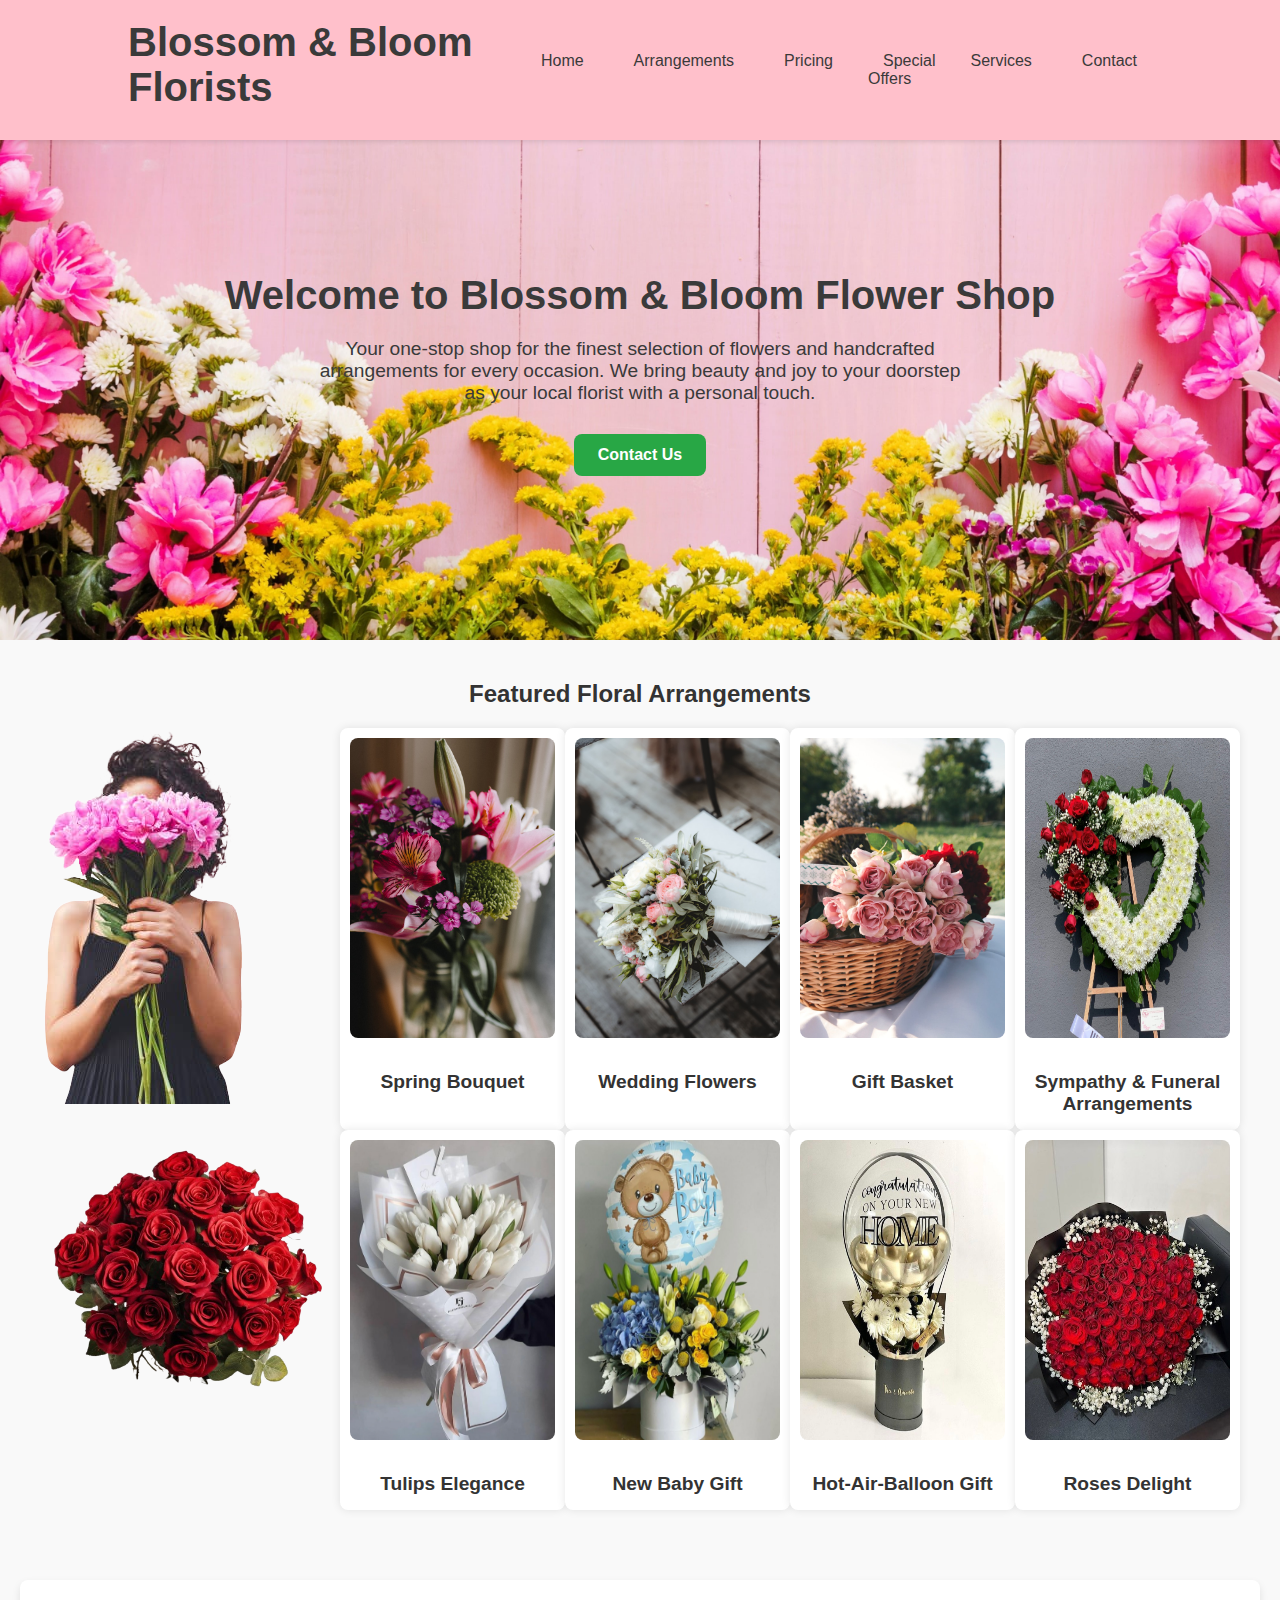
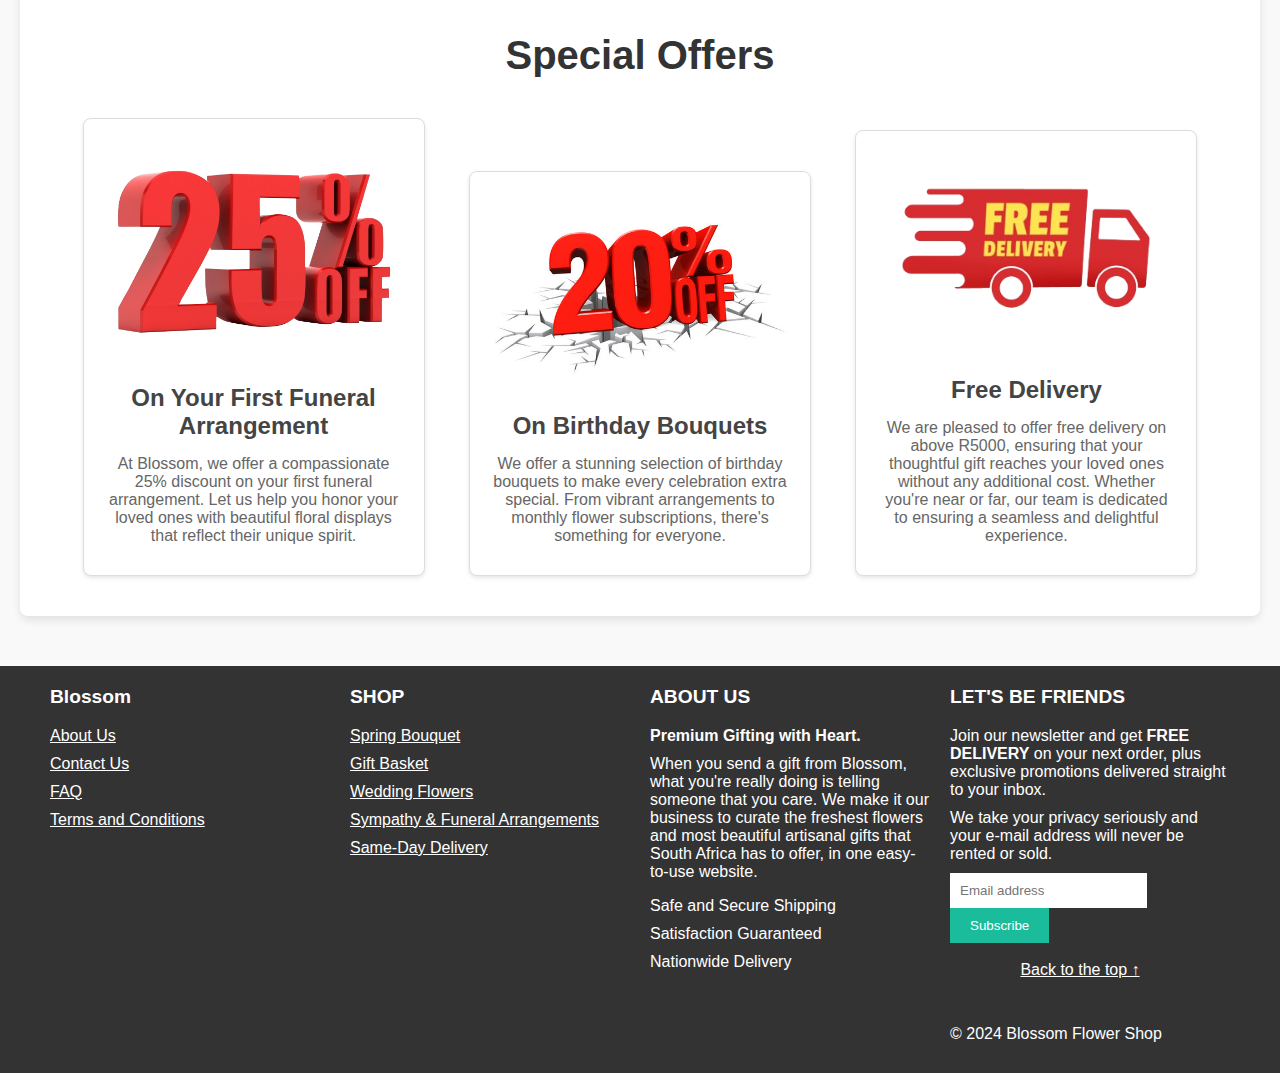
==== index.html @ a9e5bc24 "updated the link" ====
<!DOCTYPE html>
<html lang="en">
  <head>
    <meta charset="UTF-8" />
    <meta name="viewport" content="width=device-width, initial-scale=1.0" />
    <title>Blossom Flower Shop</title>
    <link rel="stylesheet" href="Styles/homepage.css" />
    <link rel="stylesheet" href="Styles/hero-section.css" />
    <link rel="stylesheet" href="Styles/arrangements.css" />
    <link rel="stylesheet" href="Styles/special-offers.css">
    <link rel="stylesheet" href="Styles/footer.css">
    <link rel="stylesheet" href="contactus.html">
  </head>
  <body>
    <header>
      <div class="container-header" id="home-section">
        <h1>Blossom & Bloom Florists</h1>
        <nav class="navbar">
          <ul>
            <li><a href="#home">Home</a></li>
            <li><a href="#arrangements">Arrangements</a></li>
            <li><a href="/pricing.html">Pricing</a></li>
            <li><a href="#offers">Special Offers</a></li>
            <li><a href="/services.html">Services</a></li>
            <li><a href="/contactus.html">Contact</a></li>
          </ul>
        </nav>
      </div>
    </header>

    <section
      id="home"
      class="hero"
      style="
        background-image: url('images/hero-section.jpg');
        height: 300px;
        background-position: center;
      "
    >
      <div class="hero-container">
        <h2>Welcome to Blossom & Bloom Flower Shop</h2>
        <p>
          Your one-stop shop for the finest selection of flowers and handcrafted
          <br />
          arrangements for every occasion. We bring beauty and joy to your
          doorstep <br />
          as your local florist with a personal touch.
        </p>
       <a href="contactus.html"><button class="button">Contact Us</button></a>
      </div>
    </section>
    <section id="arrangements" class="featured">    
      <div class="container">
        <div><h2 style="color: #333;
        text-align: center;">Featured Floral Arrangements</h2></div>
        <div class="content">
          <aside>
           <img src="images/featured-display.png" alt="">
           <img width="300px" src="images/aside-flower.png" alt="">
          </aside>
          <main>
            <div class="arrangements">
              <div class="arrangement">
                <img src="images/bouquet1.jpg" alt="Amelia" />
                <h3>Spring Bouquet</h3>
              </div>
              <div class="arrangement">
                <img src="images/bouquet2.jpg" alt="Red Roses Bunch" />
                <h3>Wedding Flowers</h3>
              </div>
              <div class="arrangement">
                <img src="images/bouquet3.jpg" alt="Falling in Love" />
                <h3>Gift Basket</h3>
              </div>
              <div class="arrangement">
                <img src="images/funeral-arrangement.jpeg" alt="Pastel Mixed Rose" />
                <h3>Sympathy & Funeral Arrangements</h3>
              </div>
            </div>
            <div class="arrangements">
              <div class="arrangement">
                <img src="images/tulips-bouquet.jpg" alt="Pastel Mixed Rose" />
                <h3>Tulips Elegance</h3>
              </div>
              <div class="arrangement">
                <img src="images/new-born-gift.jpg" alt="Pastel Mixed Rose" />
                <h3>New Baby Gift</h3>
              </div>
              <div class="arrangement">
                <img src="images/hot-air-balloon.jpg" alt="Pastel Mixed Rose" />
                <h3>Hot-Air-Balloon Gift</h3>
              </div>
              <div class="arrangement">
                <img src="images/roses-bouquet2.jpg" alt="Pastel Mixed Rose" />
                <h3>Roses Delight</h3>
              </div>
            </div>
          </main>
        
          </div>
        </div>
      </div>
    </section>

    <section class="container-offer" id="offers">
      <h2 class="offer-title">Special Offers</h2>
      <div class="offer-card">
          <img src="images/discount2.png" alt="Roses Bouquet" class="offer-image">
          <h3 class="offer-name">On Your First Funeral Arrangement</h3>
          <p class="offer-description">At Blossom, we offer a compassionate 25% discount on your first funeral arrangement. Let us help you honor your loved ones with beautiful floral displays that reflect their unique spirit.</p>
      </div>
      <div class="offer-card">
          <img src="images/dicount3.jpg" alt="Sunflowers Bundle" class="offer-image">
          <h3 class="offer-name">On Birthday Bouquets</h3>
          <p class="offer-description">We offer a stunning selection of birthday bouquets to make every celebration extra special. From vibrant arrangements to monthly flower subscriptions, there's something for everyone.</p>
      </div>
      <div class="offer-card">
          <img src="images/discount4.png" alt="Mixed Flowers" class="offer-image">
          <h3 class="offer-name">Free Delivery</h3>
          <p class="offer-description">We are pleased to offer free delivery on above R5000, ensuring that your thoughtful gift reaches your loved ones without any additional cost. Whether you're near or far, our team is dedicated to ensuring a seamless and delightful experience.</p>
      </div>
  </section>
    <footer>
      <footer class="footer">
        <div class="footer-section">
         
            <h3>Blossom</h3>
            <ul>
             
                <li><a href="#">About Us</a></li>
                <li><a href="#">Contact Us</a></li>
                <li><a href="#">FAQ</a></li>
                <li><a href="#">Terms and Conditions</a></li>
            </ul>
        </div>
        <div class="footer-section">
            <h3>SHOP</h3>
            <ul>
                <li><a href="#">Spring Bouquet</a></li>
                <li><a href="#">Gift Basket</a></li>
                <li><a href="#">Wedding Flowers</a></li>
                <li><a href="#">Sympathy & Funeral Arrangements</a></li>
                <li><a href="#">Same-Day Delivery</a></li>     
            </ul>
        </div>
        <div class="footer-section">
            <h3>ABOUT US</h3>
            <p><strong>Premium Gifting with Heart.</strong></p>
            <p>When you send a gift from Blossom, what you're really doing is telling someone that you care. We make it our business to curate the freshest flowers and most beautiful artisanal gifts that South Africa has to offer, in one easy-to-use website.</p>
            <ul>
                <li>Safe and Secure Shipping</li>
                <li>Satisfaction Guaranteed</li>
                <li>Nationwide Delivery</li>
            </ul>
        </div>
        <div class="footer-section">
            <h3>LET'S BE FRIENDS</h3>
            <p>Join our newsletter and get <strong>FREE DELIVERY</strong> on your next order, plus exclusive promotions delivered straight to your inbox.</p>
            <p>We take your privacy seriously and your e-mail address will never be rented or sold.</p>
            <form>
                <input type="email" placeholder="Email address">
                <button type="submit">Subscribe</button>
            </form>
            <br>
            <div class="back-to-top">
              <a href="index.html#home-section">Back to the top ↑</a>
          </div>
          <br>
          <br>
          <div class="copy-container">
            <p>&copy; 2024 Blossom Flower Shop</p>
          </div>
        </div>
    </footer>
  </body>
</html>
---- Styles/homepage.css ----
body {
    font-family: 'Arial', sans-serif;
    margin: 0;
    padding: 0;
    background-color: #FFC0CB;
  }
  
  header {
    background-color: #FFC0CB;
    color:#3a3a3a;
    padding: 20px 0;
    box-shadow: 0 2px 4px rgba(0, 0, 0, 0.1);
    margin-bottom:38px;
    position: sticky;
  }
  
  .container-header {
    width: 80%;
    margin: 0 auto;
    display: flex;
    justify-content: space-between;
    align-items: center;
   
  }

  
  h1 {
    margin: 0;
    font-size: 1.8em;
  }
  
  nav ul {
    list-style: none;
    margin: 0;
    padding: 0;
    display: flex;
    gap: 20px;
  }
  
  nav ul li {
    margin: 0;
  }
  
  nav ul li a {
    text-decoration: none;
    color: #3a3a3a;
    padding: 10px 15px;
    transition: background-color 0.3s, color 0.3s;
  }
  
  nav ul li a:hover {
    background-color: #575757;
    border-radius: 5px;
  }
  
  @media (max-width: 768px) {
    .container {
      flex-direction: column;
      align-items: flex-start;
    }
  
    nav ul {
      flex-direction: column;
      gap: 10px;
    }
  }
---- Styles/hero-section.css ----
.hero {
    background-color: #fffbf0;
    padding: 100px 0;
    text-align: center;
    background-size: cover;
    background-position: center;
    color: #3a3a3a;
    margin-top: -38px;
  }
  
  .hero .container {
    display: flex;
    flex-direction: column;
    align-items: center;
  }
  
  .hero h2 {
    font-size: 2.5em;
    margin-bottom: 20px;
  }
  
  .hero p {
    font-size: 1.2em;
    margin-bottom: 30px;
  }
  
  .hero img {
    max-width: 100%;
    height: auto;
    border-radius: 10px;
  }
  
  @media (max-width: 768px) {
    .hero h2 {
      font-size: 2em;
    }
  
    .hero p {
      font-size: 1em;
    }
  }
  .button {
    display: inline-block;
    padding: 12px 24px;
    font-size: 16px;
    font-weight: bold;
    color: #fff;
    background-color: #28a745; /* Green background */
    border: none;
    border-radius: 8px;
    text-align: center;
    text-decoration: none;
    cursor: pointer;
    transition: background-color 0.3s, transform 0.3s;
  }
---- Styles/arrangements.css ----
body {
  font-family: Arial, sans-serif;
  margin: 0;
  padding: 0;
  background-color: #f9f9f9;
}

.container {
  max-width: 1200px;
  margin: 0 auto;
  padding: 20px;
  background-color:#f9f9f9;
}

header h1 {
  font-size: 2.5em;
  margin-bottom: 10px;
}

header p {
  font-size: 1.2em;
  color: #666;
  max-width: 800px;
  margin: 0 auto;
}

.content {
  display: flex;
  justify-content: space-between;
}

aside {
  width: 25%;
  padding-right: 20px;
  box-sizing: border-box;
}

aside h2 {
  font-size: 1.5em;
  margin-bottom: 20px;
}

aside ul {
  list-style: none;
  padding: 0;
}

aside li {
  margin-bottom: 10px;
  font-size: 1.1em;
}

main {
  width: 75%;
  box-sizing: border-box;
}

.arrangements {
  display: flex;
  justify-content: space-between;
  background-color: #f9f9f9;
}

.arrangement {
  width: 32%;
  text-align: center;
  background-color:white;
  color: #333;
  padding: 10px;
  border-radius: 8px;
  box-shadow: 0 0 10px rgba(0, 0, 0, 0.1);
}

.arrangement img {
  width: 100%;
  height: 300px;
  border-radius: 8px;
  margin-bottom: 10px;
}

.arrangement h3 {
  font-size: 1.2em;
  margin-bottom: 5px;
}

.arrangement p {
  font-size: 1.1em;
  color: #d9534f;
}
.content {
  background-color: #f9f9f9;
}
---- Styles/special-offers.css ----
.container-offer {
    max-width: 1200px;
    margin: 50px auto;
    padding: 20px;
    background-color: #fff;
    box-shadow: 0 4px 8px rgba(0, 0, 0, 0.1);
    border-radius: 8px;
    text-align: center;
}

.offer-title {
    font-size: 2.5em;
    color: #333;
    margin-bottom: 20px;
}

.offer-card {
    display: inline-block;
    width: 300px;
    margin: 20px;
    padding: 20px;
    background-color: #fff;
    border: 1px solid #ddd;
    border-radius: 8px;
    box-shadow: 0 2px 4px rgba(0, 0, 0, 0.1);
    transition: transform 0.3s, box-shadow 0.3s;
}

.offer-card:hover {
    transform: translateY(-10px);
    box-shadow: 0 4px 16px rgba(0, 0, 0, 0.2);
}

.offer-image {
    width: 100%;
    height: auto;
    border-radius: 8px;
}

.offer-name {
    font-size: 1.5em;
    color: #444;
    margin: 15px 0;
}

.offer-description {
    font-size: 1em;
    color: #666;
    margin: 10px 0;
}

.offer-price {
    font-size: 1.2em;
    color: #e74c3c;
    margin-top: 10px;
}
---- Styles/footer.css ----
body {
    margin: 0;
    font-family: Arial, sans-serif;
   
}
.footer {
    display: flex;
    justify-content: space-between;
    padding: 20px 50px;
    background-color: #333;
    color: white;
}
.footer div {
    flex: 1;
}
.footer div:not(:last-child) {
    margin-right: 20px;
}
.footer h3 {
    margin-top: 0;
    font-size: 1.2em;
}
.footer ul {
    list-style: none;
    padding: 0;
}
.footer ul li {
    margin-bottom: 10px;
}
.footer p {
    margin: 10px 0;
}
.footer input[type="email"] {
    padding: 10px;
    border: none;
    margin-right: 10px;
}
.footer button {
    padding: 10px 20px;
    background-color: #1abc9c;
    border: none;
    color: #fff;
    cursor: pointer;
}
.social-icons {
    margin-top: 20px;
}
.footer a {
    color:white;
}

.footer a:hover {
    text-decoration: underline;
}
.back-to-top {
    text-align: center;
}
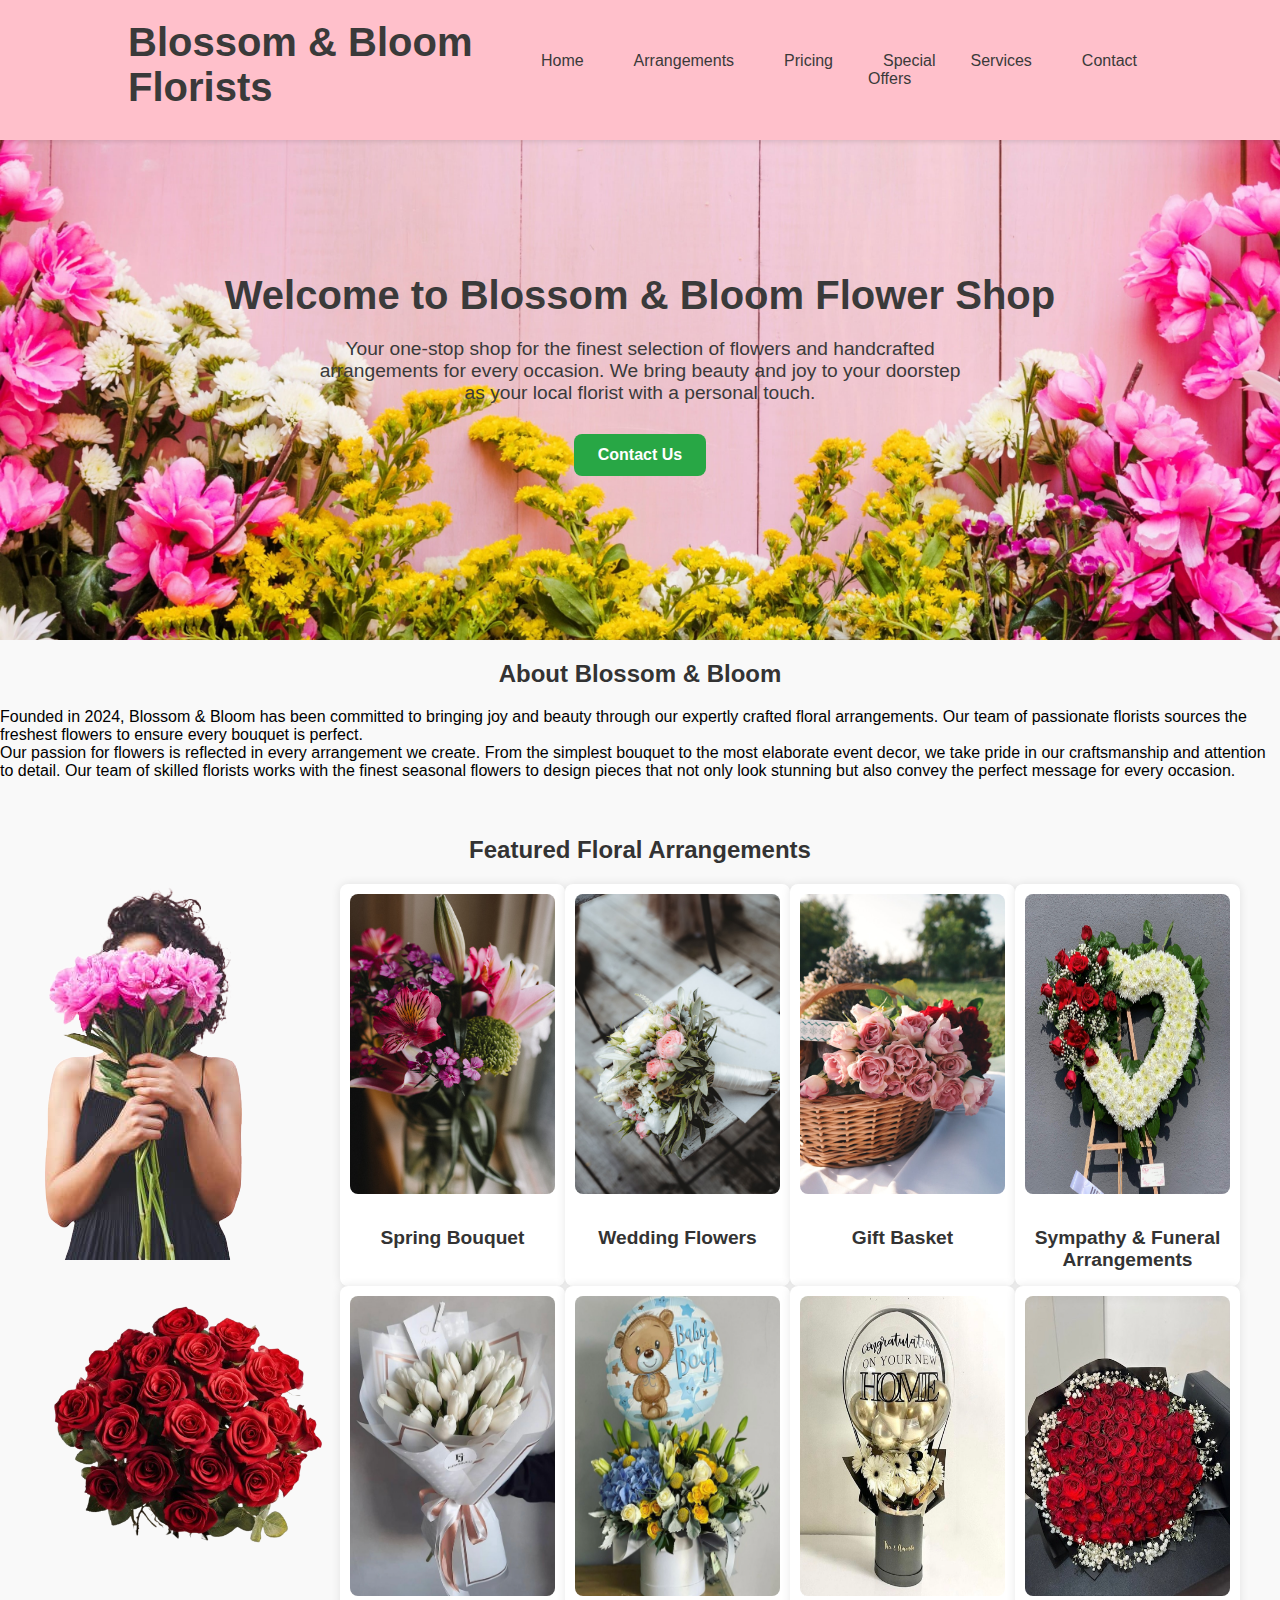
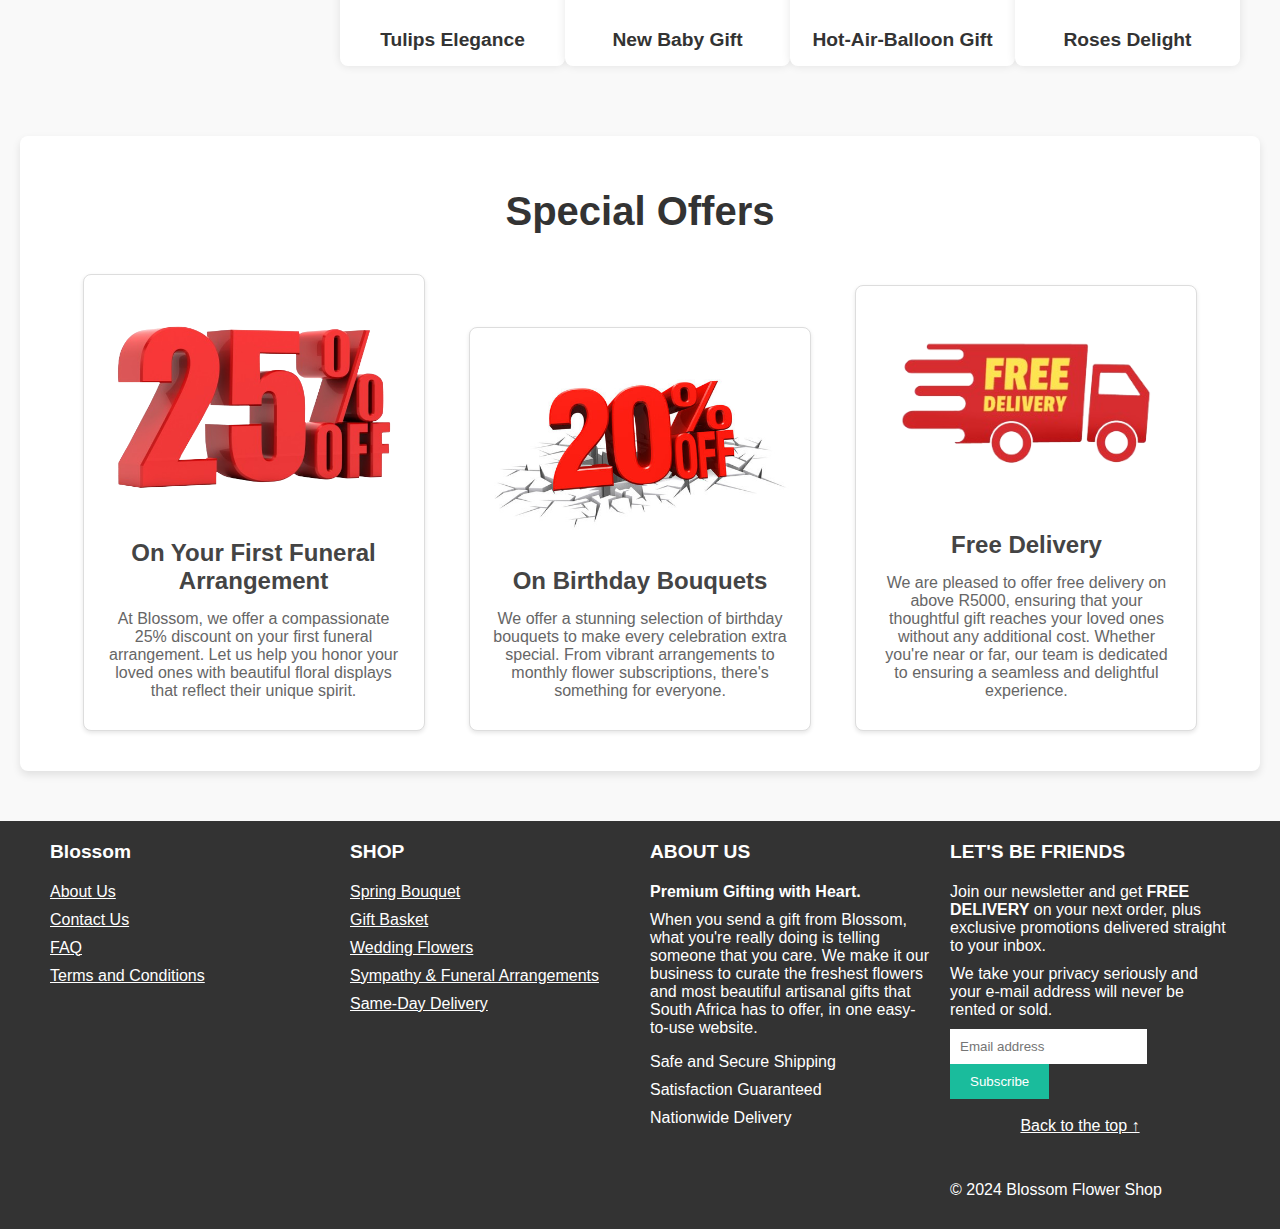
==== commit 1ebe16b6: "injected "about" info" ====
--- a/index.html
+++ b/index.html
@@ -49,6 +49,18 @@
        <a href="contactus.html"><button class="button">Contact Us</button></a>
       </div>
     </section>
+
+   <section class="about">
+     <h2 style="color: #333;
+        text-align: center;">About Blossom & Bloom</h2>
+        <p class="about-paragraph">
+           Founded in 2024, Blossom & Bloom has been committed to bringing joy and beauty through our expertly crafted floral arrangements. Our team of passionate florists sources the freshest flowers to ensure every bouquet is perfect.
+              <br/>
+              Our passion for flowers is reflected in every arrangement we create. From the simplest bouquet to the most elaborate event decor, we take pride in our craftsmanship and attention to detail. Our team of skilled florists works with the finest seasonal flowers to design pieces that not only look stunning but also convey the perfect message for every occasion.
+        </p>
+   </section>
+
+
     <section id="arrangements" class="featured">    
       <div class="container">
         <div><h2 style="color: #333;
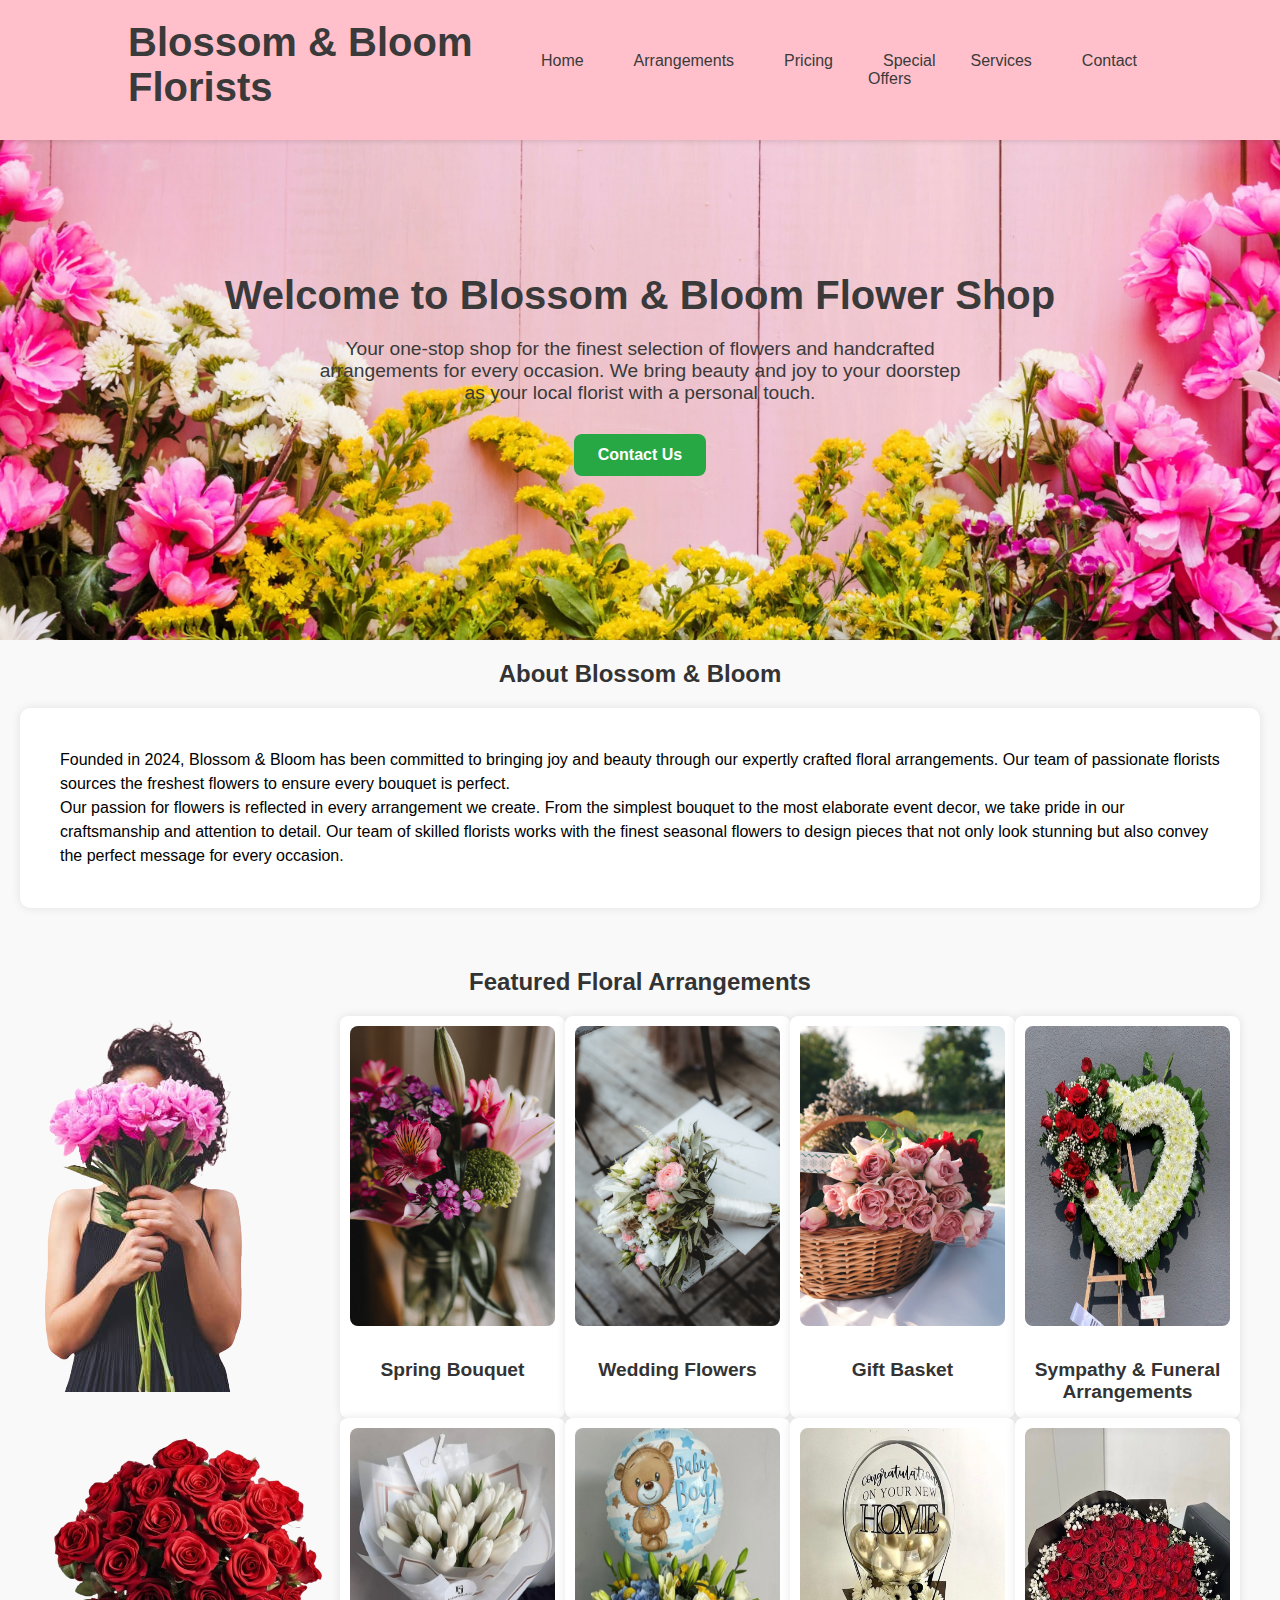
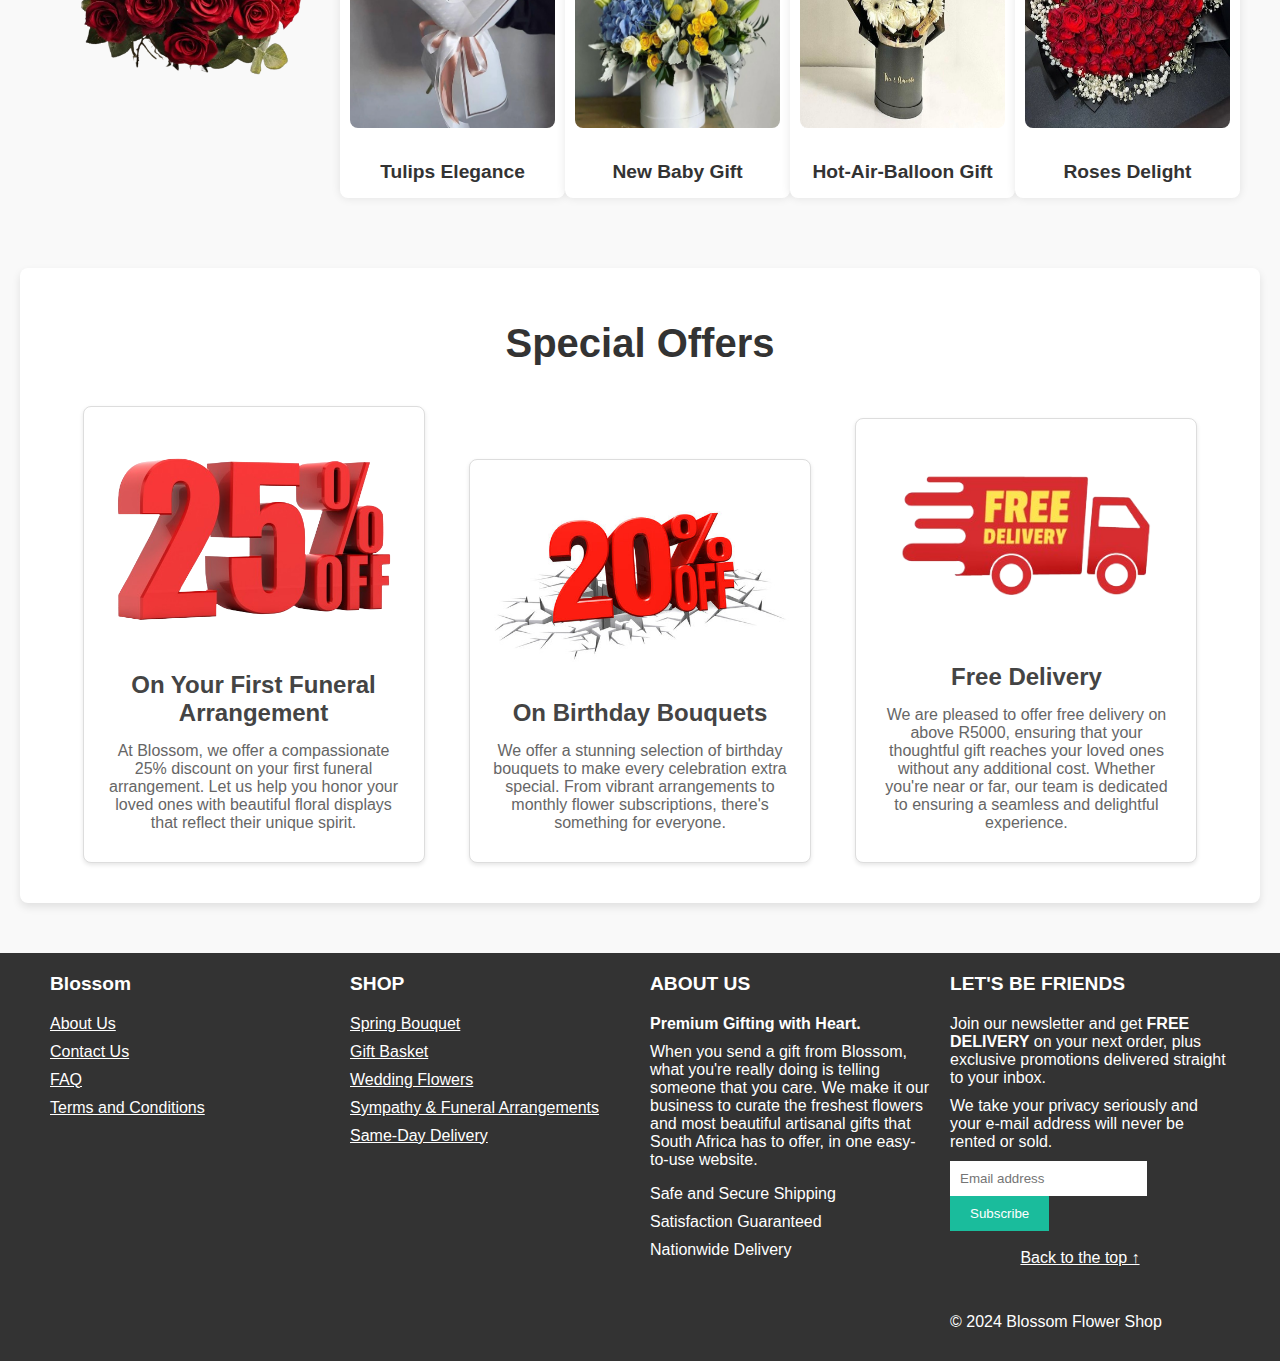
==== commit 0e6dd02d: "added css to the "about" info" ====
--- a/index.html
+++ b/index.html
@@ -50,7 +50,7 @@
       </div>
     </section>
 
-   <section class="about">
+   <section class="about" id="about">
      <h2 style="color: #333;
         text-align: center;">About Blossom & Bloom</h2>
         <p class="about-paragraph">
@@ -139,7 +139,7 @@
             <h3>Blossom</h3>
             <ul>
              
-                <li><a href="#">About Us</a></li>
+                <li><a href="#about">About Us</a></li>
                 <li><a href="#">Contact Us</a></li>
                 <li><a href="#">FAQ</a></li>
                 <li><a href="#">Terms and Conditions</a></li>
--- a/Styles/homepage.css
+++ b/Styles/homepage.css
@@ -64,4 +64,13 @@
       gap: 10px;
     }
   }
-  +  
+
+  .about-paragraph{
+    line-height: 1.5;
+     background-color: #fff;
+  padding: 40px;
+  margin: 20px;
+  border-radius: 10px;
+  box-shadow: 0 0 10px rgba(0, 0, 0, 0.1);
+  }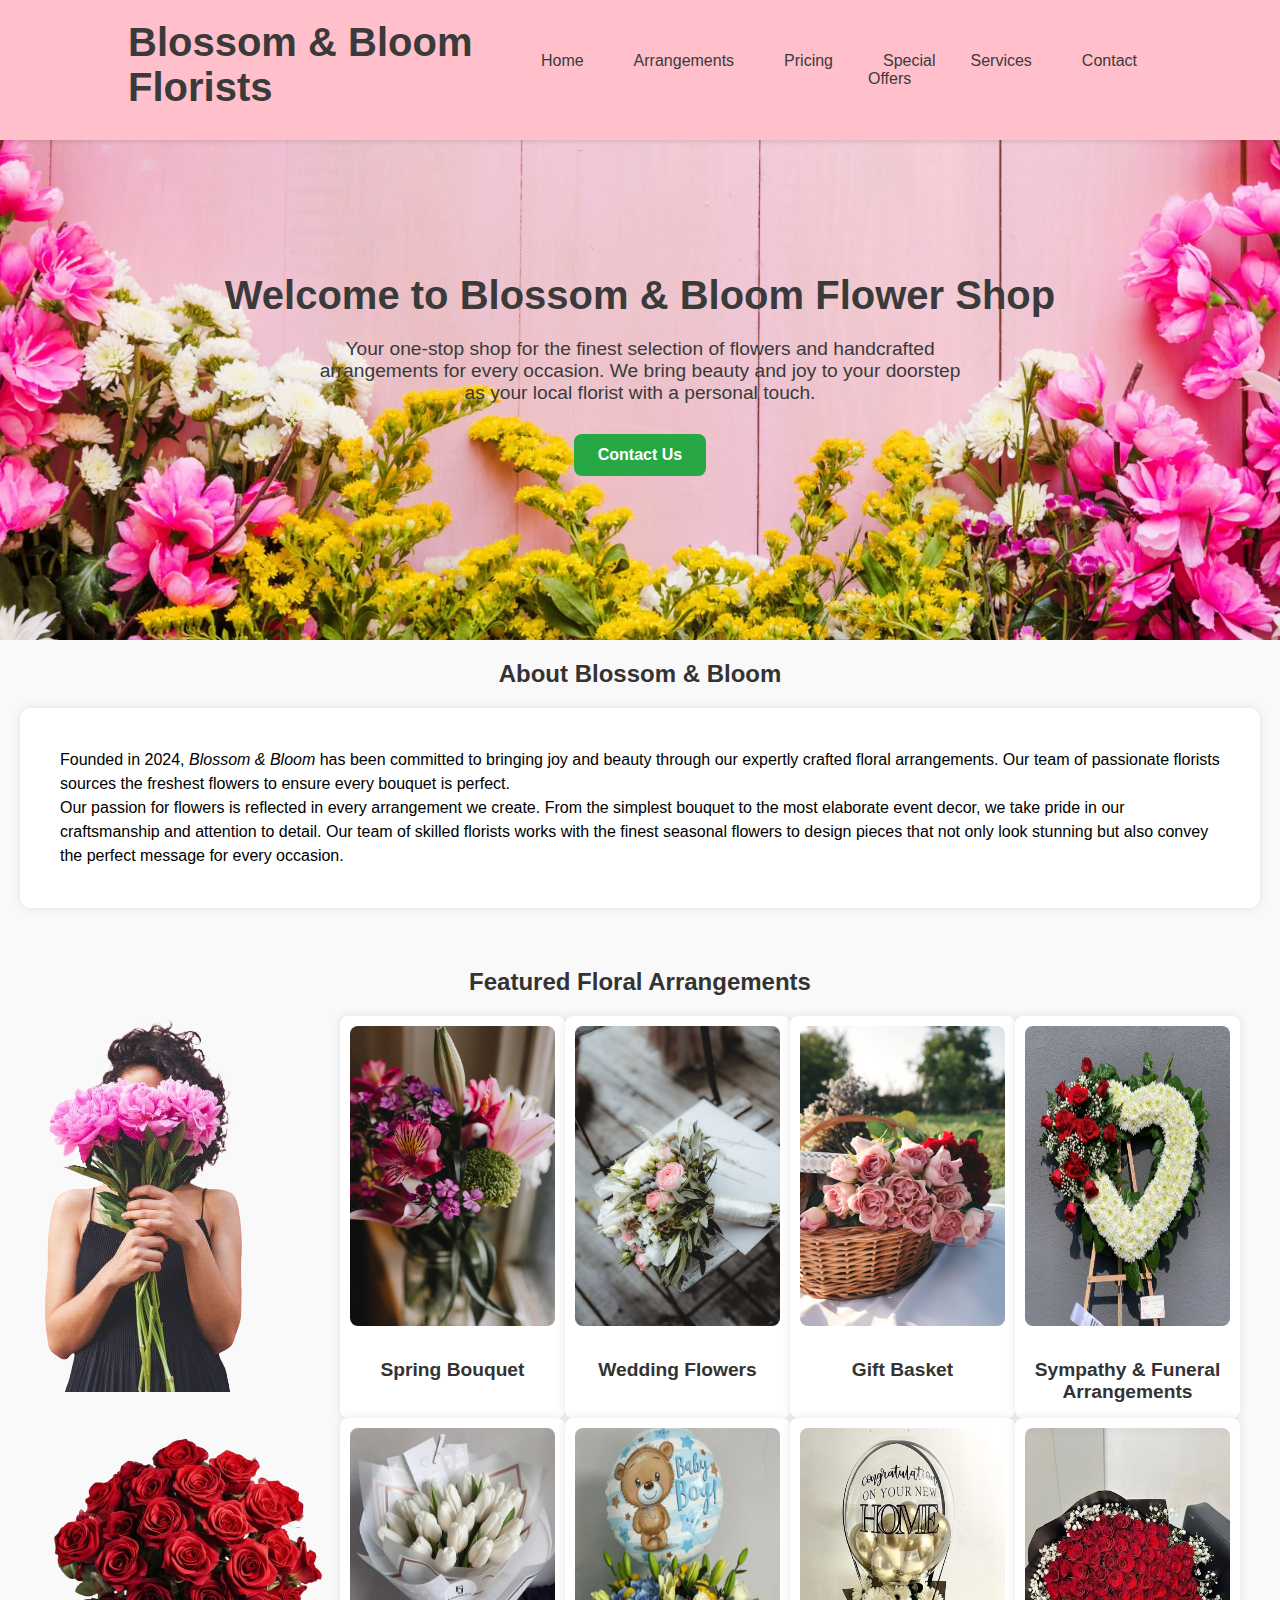
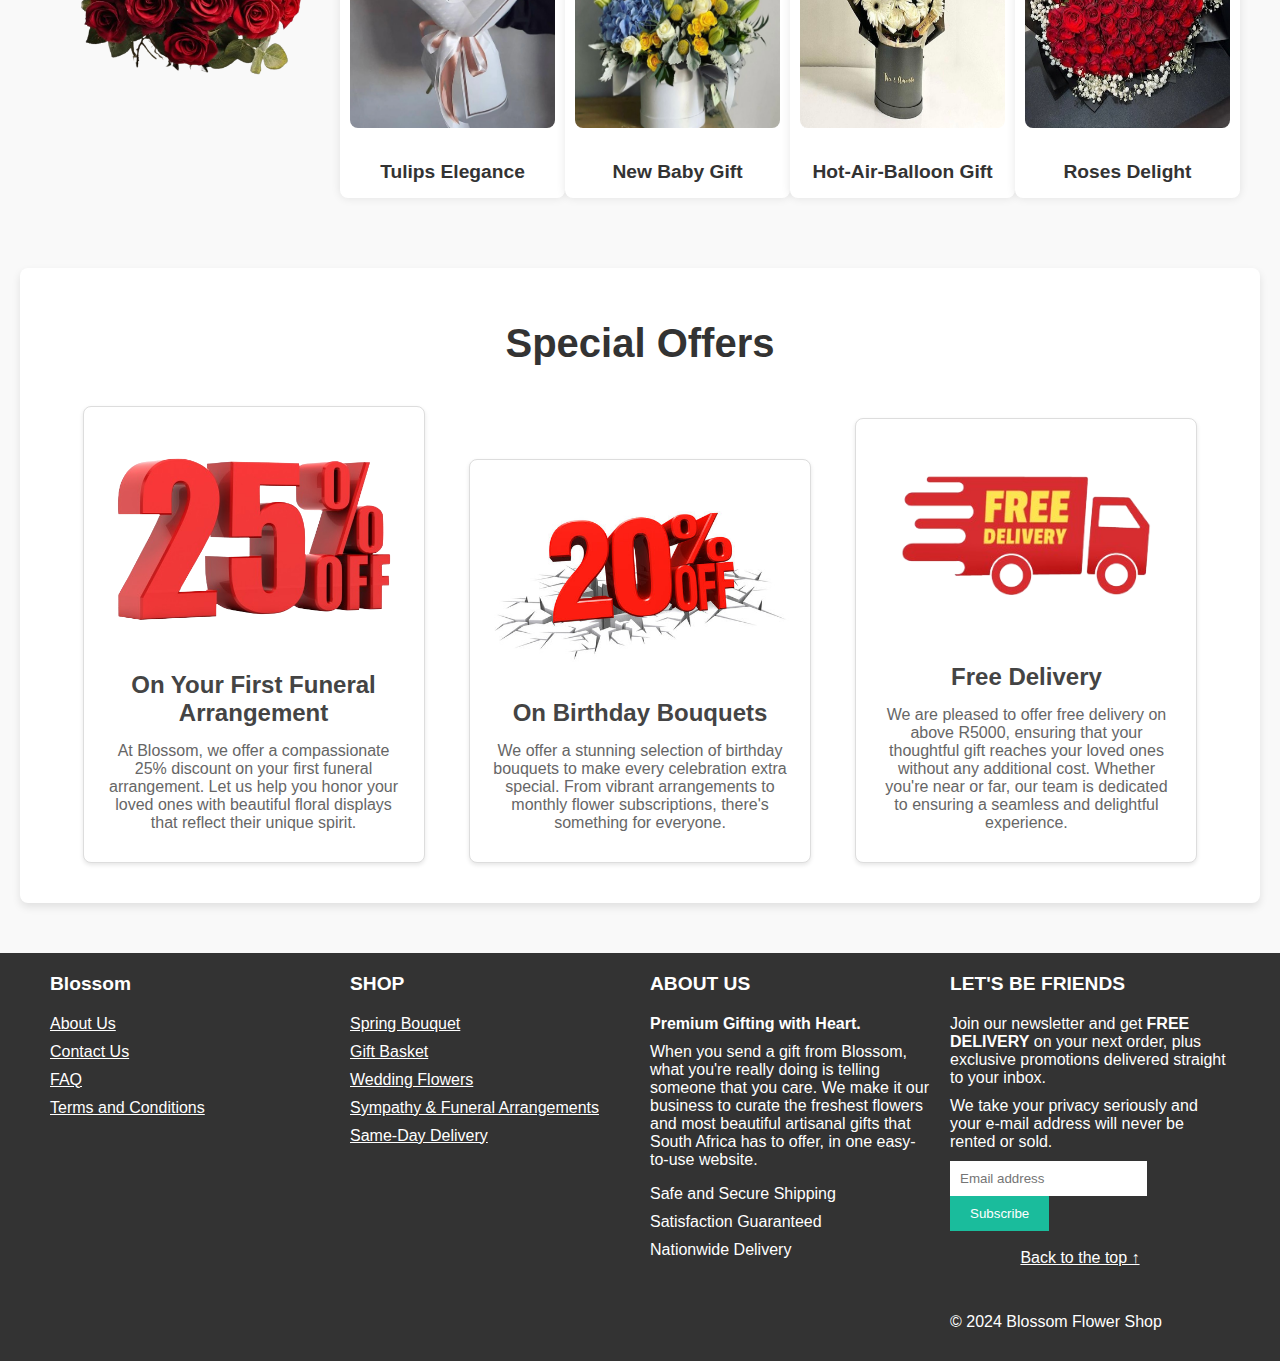
==== commit 807c8068: "updated the paragraph" ====
--- a/index.html
+++ b/index.html
@@ -54,7 +54,7 @@
      <h2 style="color: #333;
         text-align: center;">About Blossom & Bloom</h2>
         <p class="about-paragraph">
-           Founded in 2024, Blossom & Bloom has been committed to bringing joy and beauty through our expertly crafted floral arrangements. Our team of passionate florists sources the freshest flowers to ensure every bouquet is perfect.
+           Founded in 2024, <em>Blossom & Bloom</em> has been committed to bringing joy and beauty through our expertly crafted floral arrangements. Our team of passionate florists sources the freshest flowers to ensure every bouquet is perfect.
               <br/>
               Our passion for flowers is reflected in every arrangement we create. From the simplest bouquet to the most elaborate event decor, we take pride in our craftsmanship and attention to detail. Our team of skilled florists works with the finest seasonal flowers to design pieces that not only look stunning but also convey the perfect message for every occasion.
         </p>
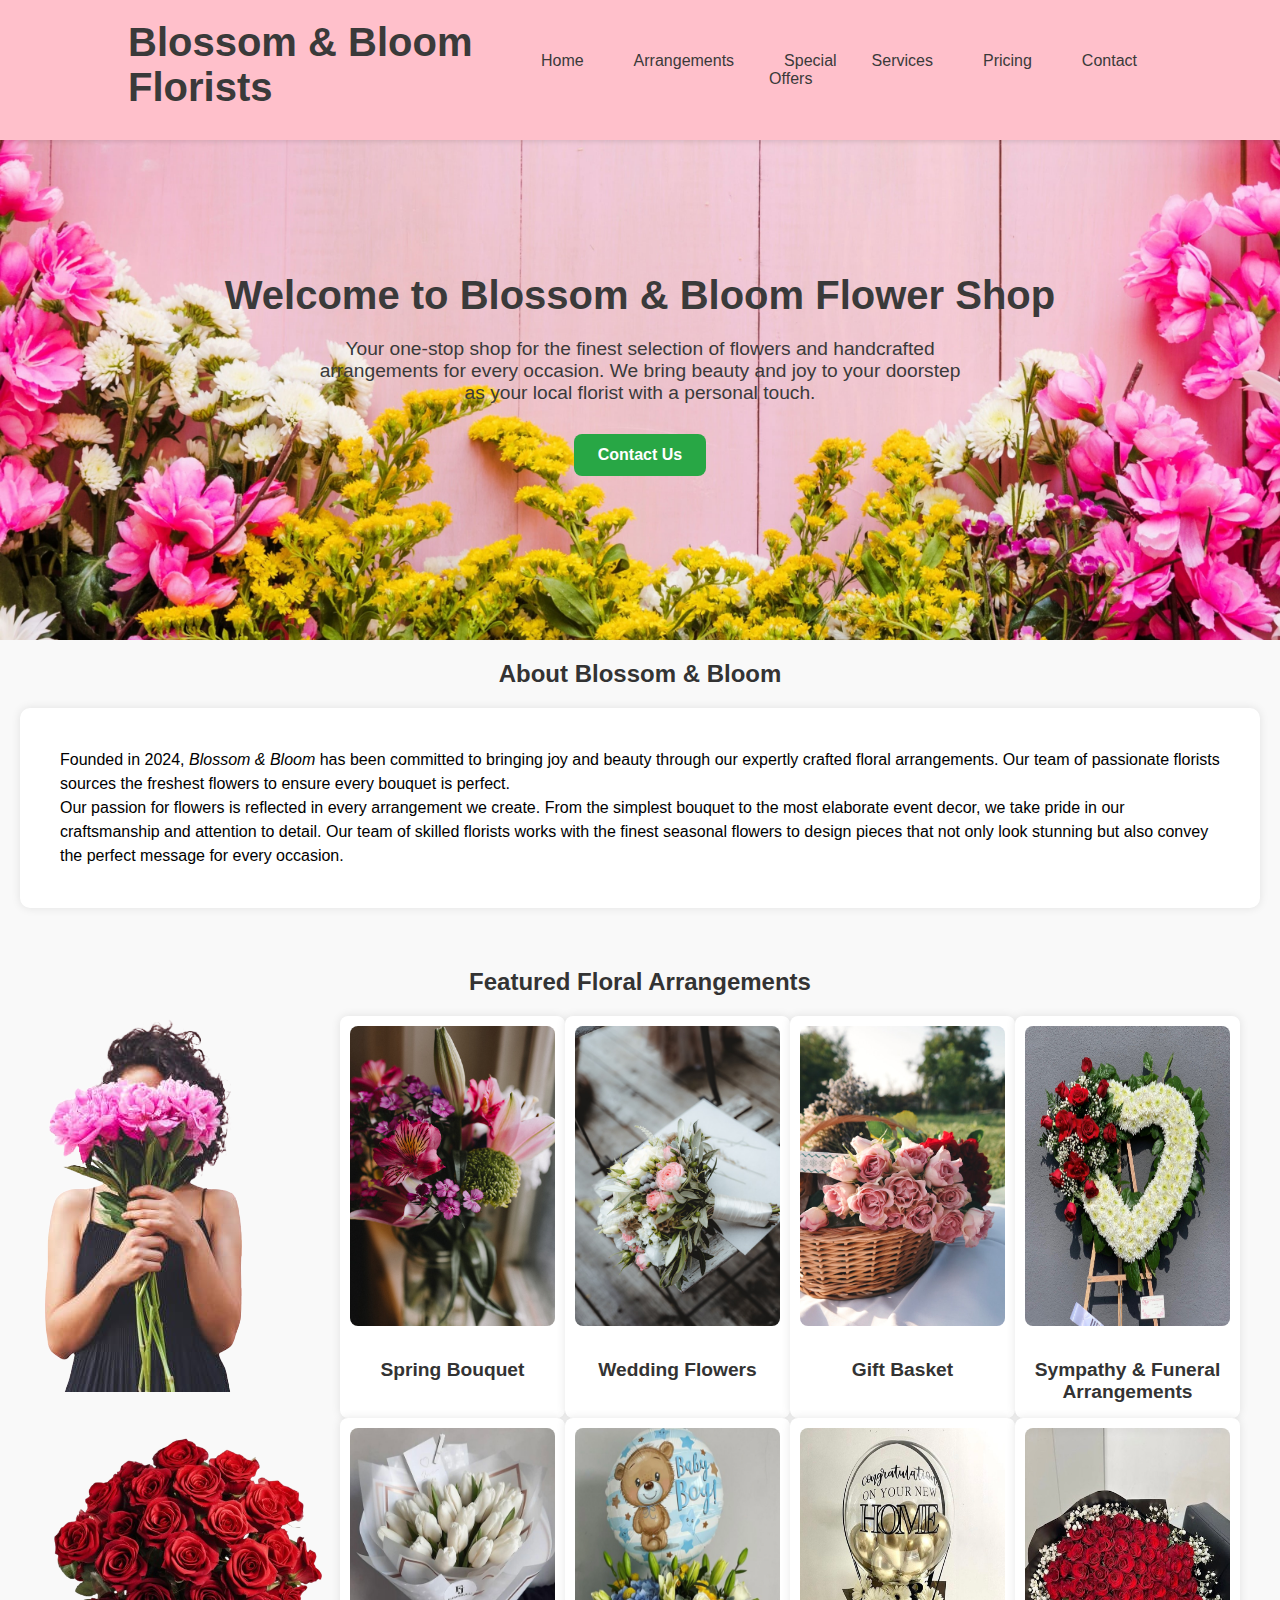
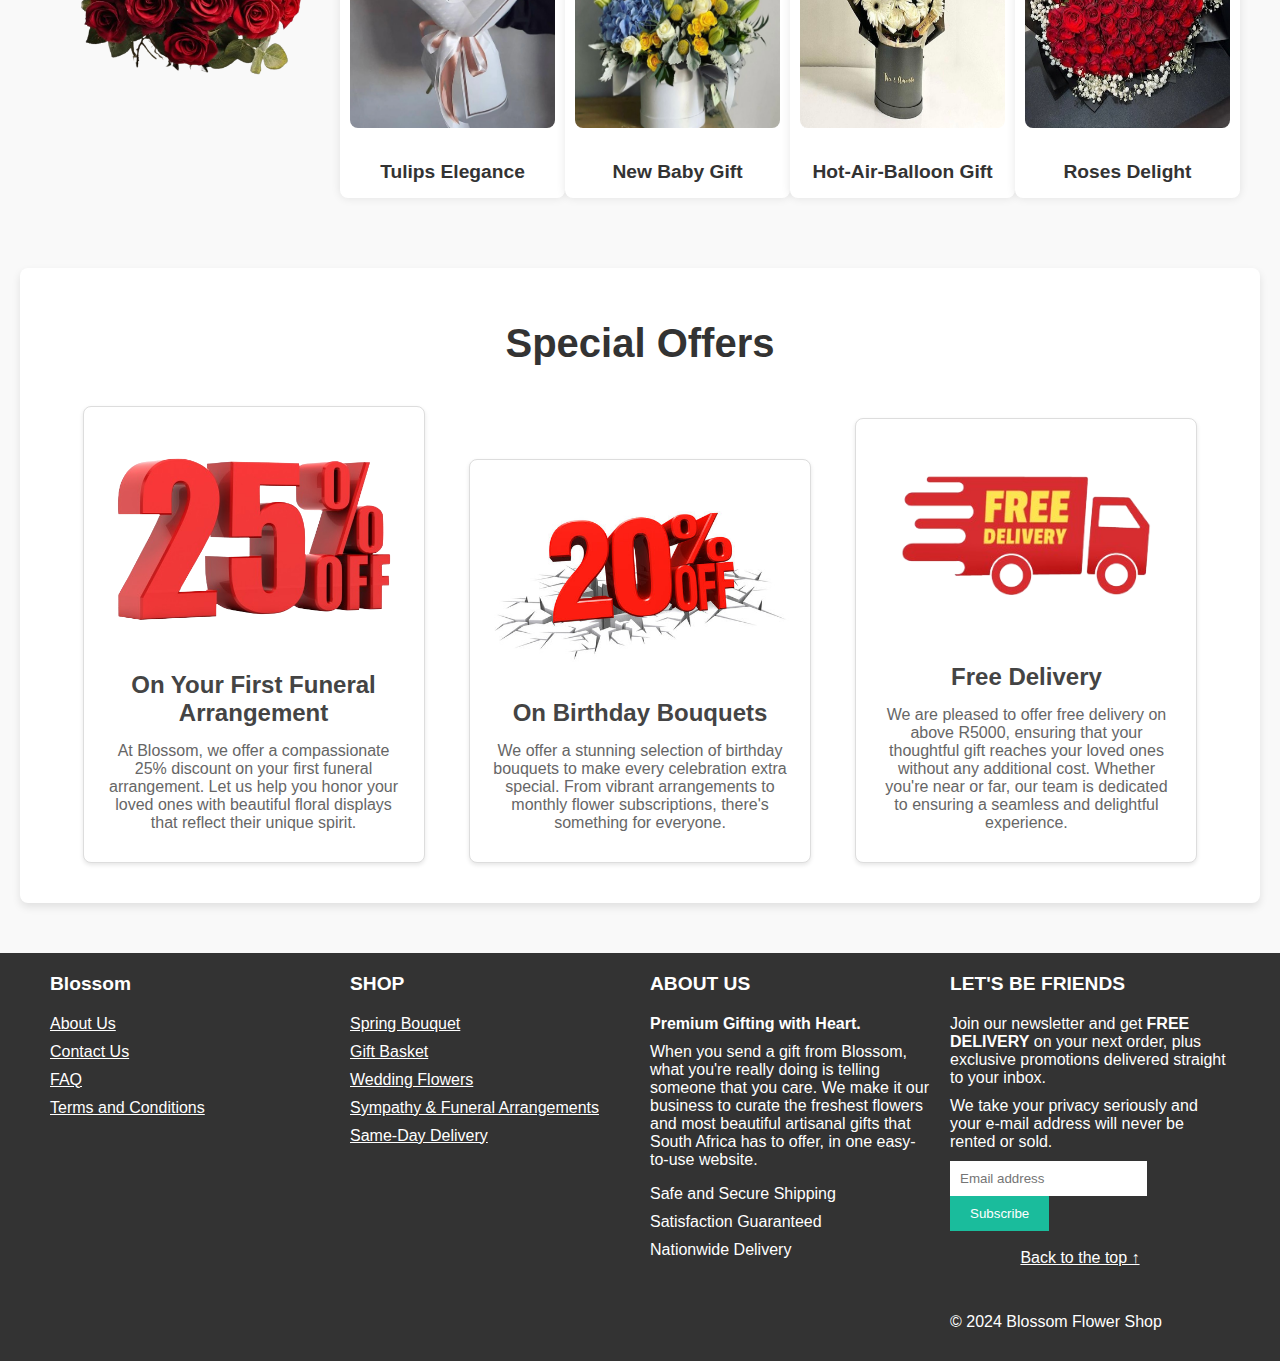
==== commit 1dfdb889: "updated the link" ====
--- a/index.html
+++ b/index.html
@@ -19,9 +19,9 @@
           <ul>
             <li><a href="#home">Home</a></li>
             <li><a href="#arrangements">Arrangements</a></li>
-            <li><a href="/pricing.html">Pricing</a></li>
             <li><a href="#offers">Special Offers</a></li>
             <li><a href="/services.html">Services</a></li>
+            <li><a href="/pricing.html">Pricing</a></li>
             <li><a href="/contactus.html">Contact</a></li>
           </ul>
         </nav>
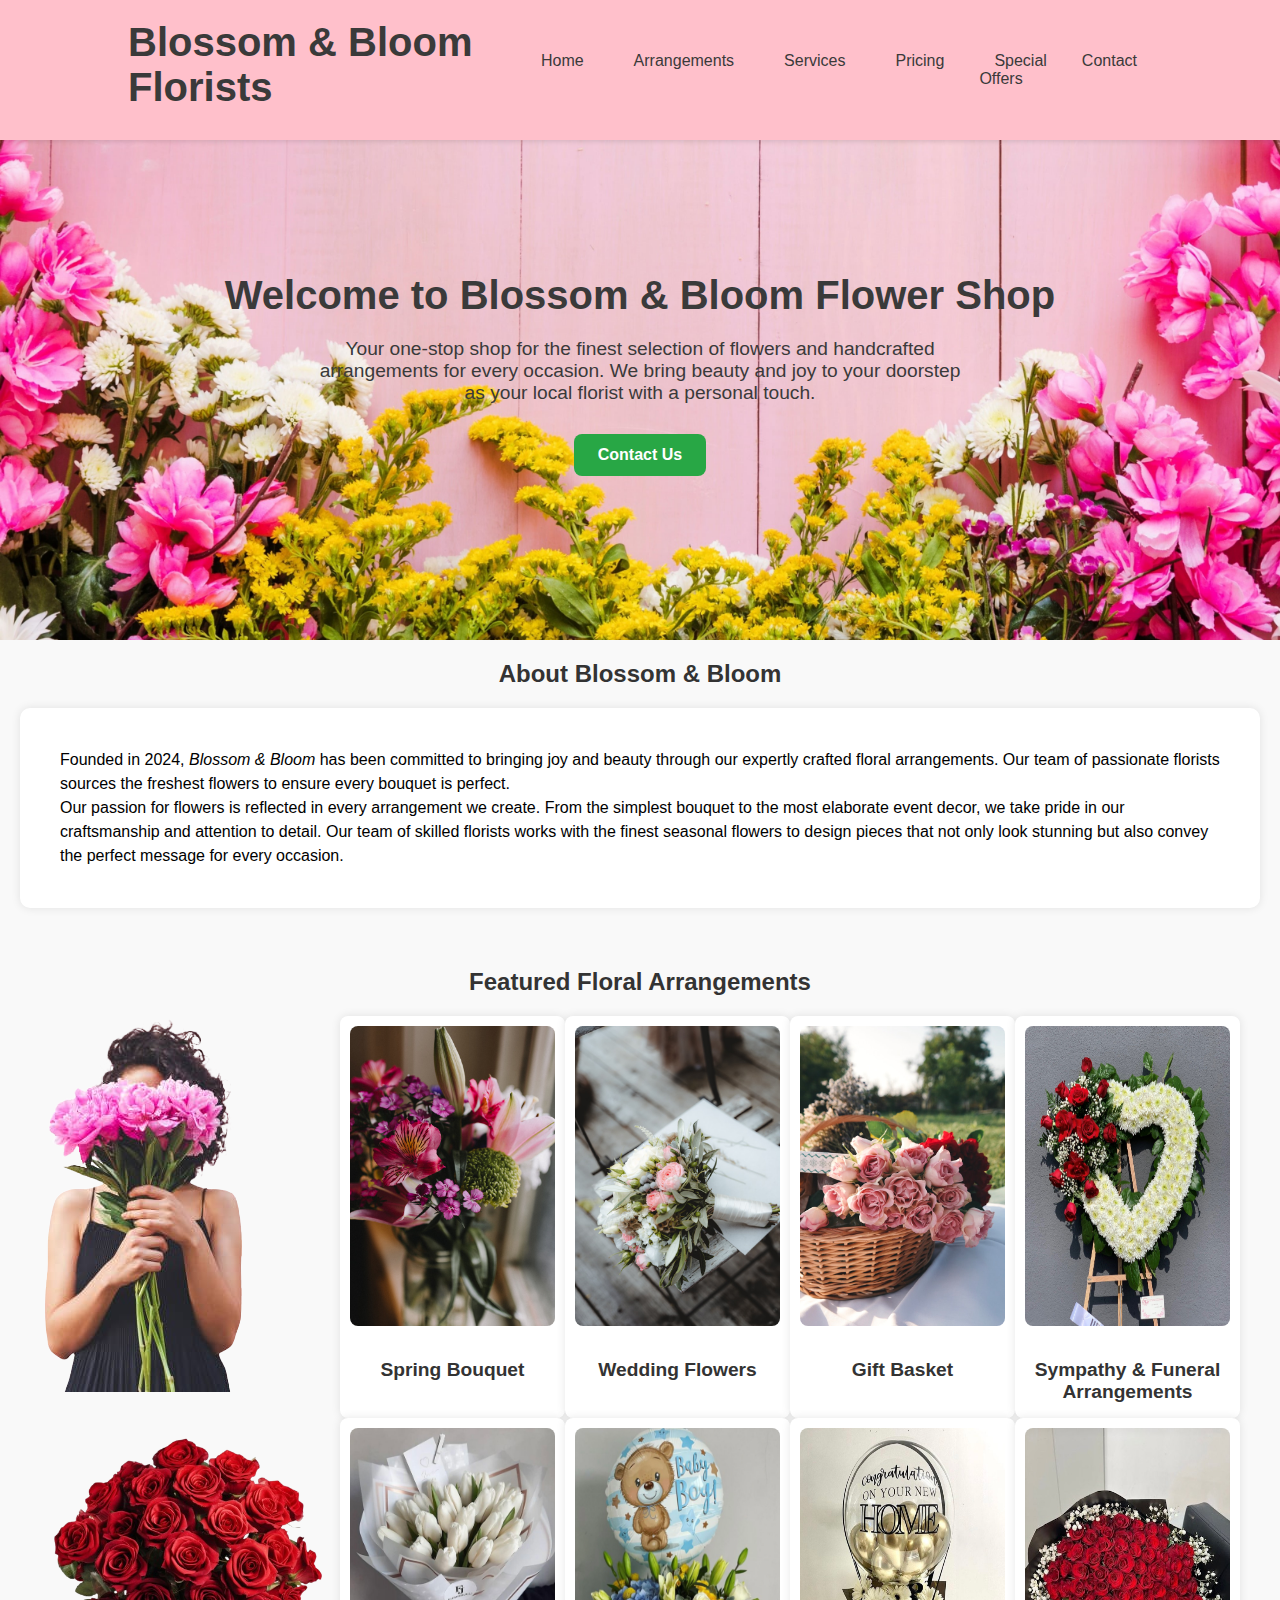
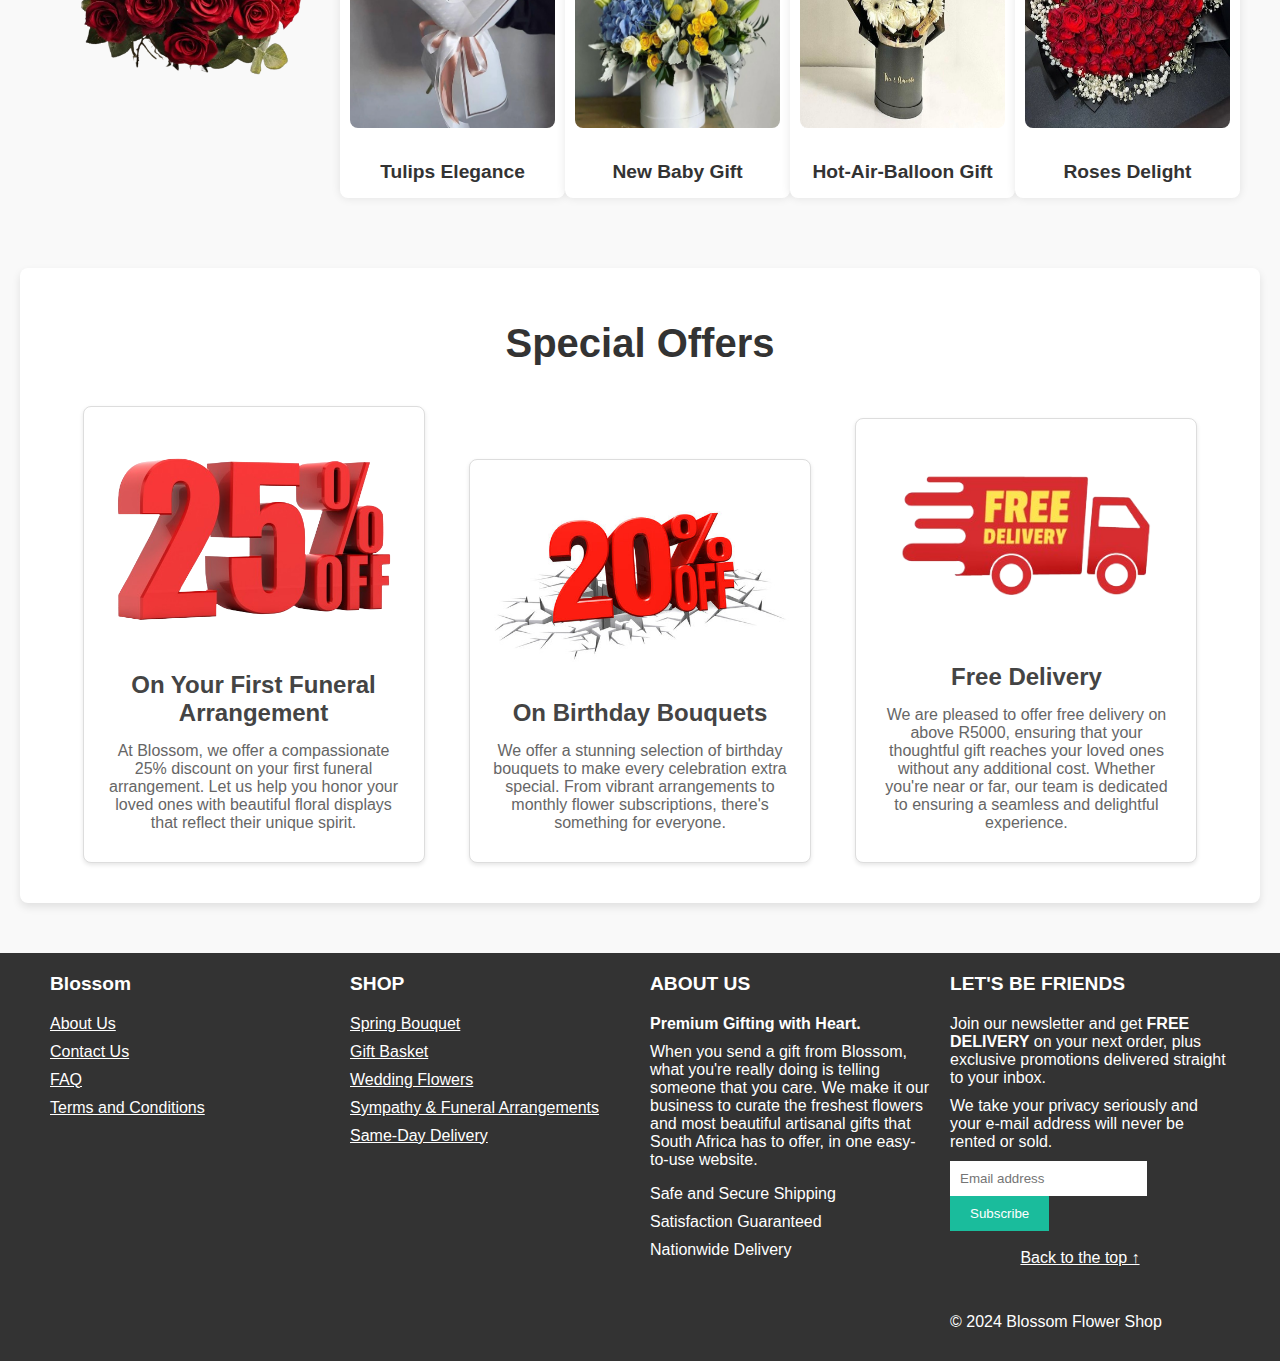
==== commit 05274013: "updated the navbar" ====
--- a/index.html
+++ b/index.html
@@ -3,7 +3,7 @@
   <head>
     <meta charset="UTF-8" />
     <meta name="viewport" content="width=device-width, initial-scale=1.0" />
-    <title>Blossom Flower Shop</title>
+    <title>Blossom & Bloom Florists</title>
     <link rel="stylesheet" href="Styles/homepage.css" />
     <link rel="stylesheet" href="Styles/hero-section.css" />
     <link rel="stylesheet" href="Styles/arrangements.css" />
@@ -19,9 +19,9 @@
           <ul>
             <li><a href="#home">Home</a></li>
             <li><a href="#arrangements">Arrangements</a></li>
-            <li><a href="#offers">Special Offers</a></li>
             <li><a href="/services.html">Services</a></li>
             <li><a href="/pricing.html">Pricing</a></li>
+            <li><a href="#offers"> Special Offers</a></li>
             <li><a href="/contactus.html">Contact</a></li>
           </ul>
         </nav>
--- a/Styles/arrangements.css
+++ b/Styles/arrangements.css
@@ -9,7 +9,7 @@
   max-width: 1200px;
   margin: 0 auto;
   padding: 20px;
-  background-color:#f9f9f9;
+  background-color: #f9f9f9;
 }
 
 header h1 {
@@ -33,6 +33,12 @@
   width: 25%;
   padding-right: 20px;
   box-sizing: border-box;
+}
+
+@media (max-width: 768px) {
+  aside {
+    display: none;
+  }
 }
 
 aside h2 {
@@ -61,14 +67,28 @@
   background-color: #f9f9f9;
 }
 
+@media (max-width: 768px) {
+  .arrangements {
+    flex-direction: column;
+    align-items: flex-start;
+  }
+}
+
 .arrangement {
   width: 32%;
   text-align: center;
-  background-color:white;
+  background-color: white;
   color: #333;
   padding: 10px;
   border-radius: 8px;
   box-shadow: 0 0 10px rgba(0, 0, 0, 0.1);
+}
+
+@media(max-width:768px){
+  .arrangement{
+    margin-left: 50px;
+    margin-top: 20px;
+  }
 }
 
 .arrangement img {
@@ -76,6 +96,15 @@
   height: 300px;
   border-radius: 8px;
   margin-bottom: 10px;
+}
+
+@media (max-width: 768px) {
+  .arrangement img {
+    width: 100%;
+    height: auto;
+    
+    align-items: center;
+  }
 }
 
 .arrangement h3 {
@@ -90,4 +119,3 @@
 .content {
   background-color: #f9f9f9;
 }
-
--- a/Styles/footer.css
+++ b/Styles/footer.css
@@ -54,4 +54,12 @@
 }
 .back-to-top {
     text-align: center;
+}
+
+@media(max-width:768px){
+    .footer{
+        flex-direction: column;
+        
+
+    }
 }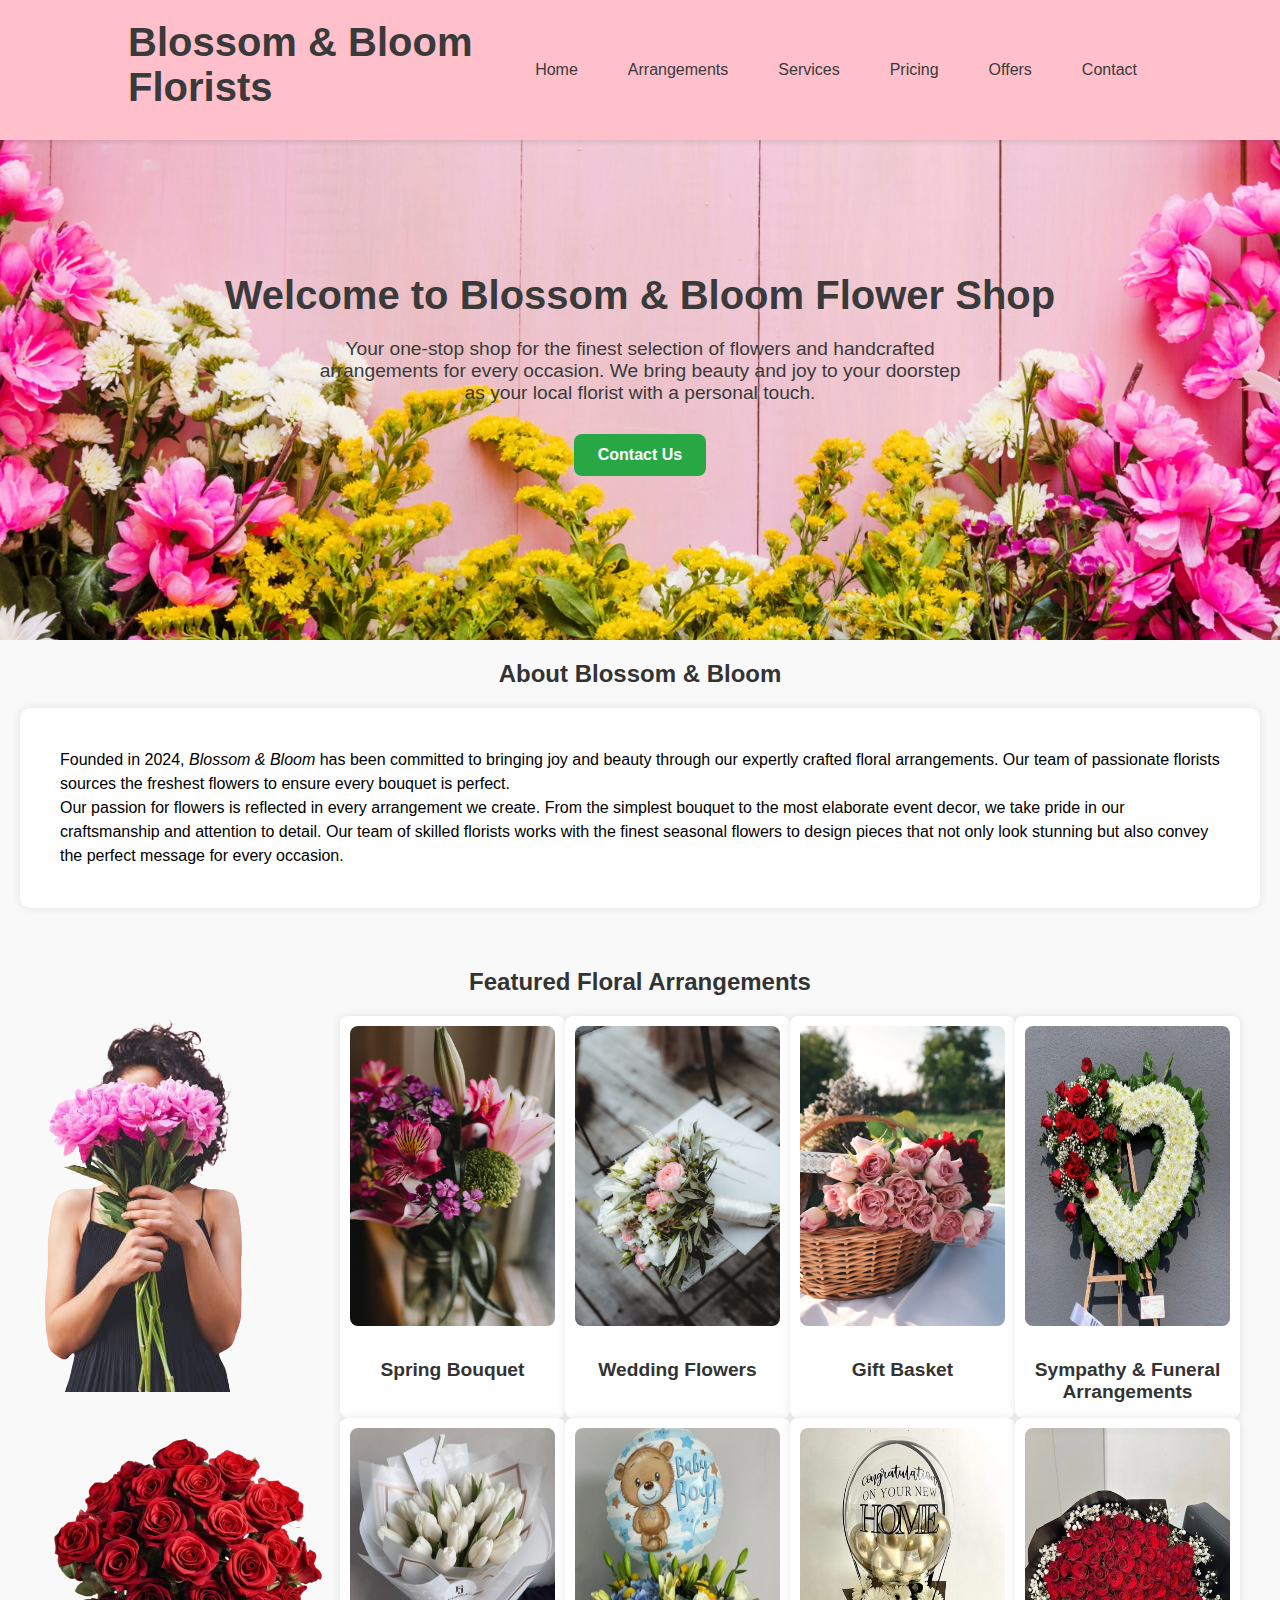
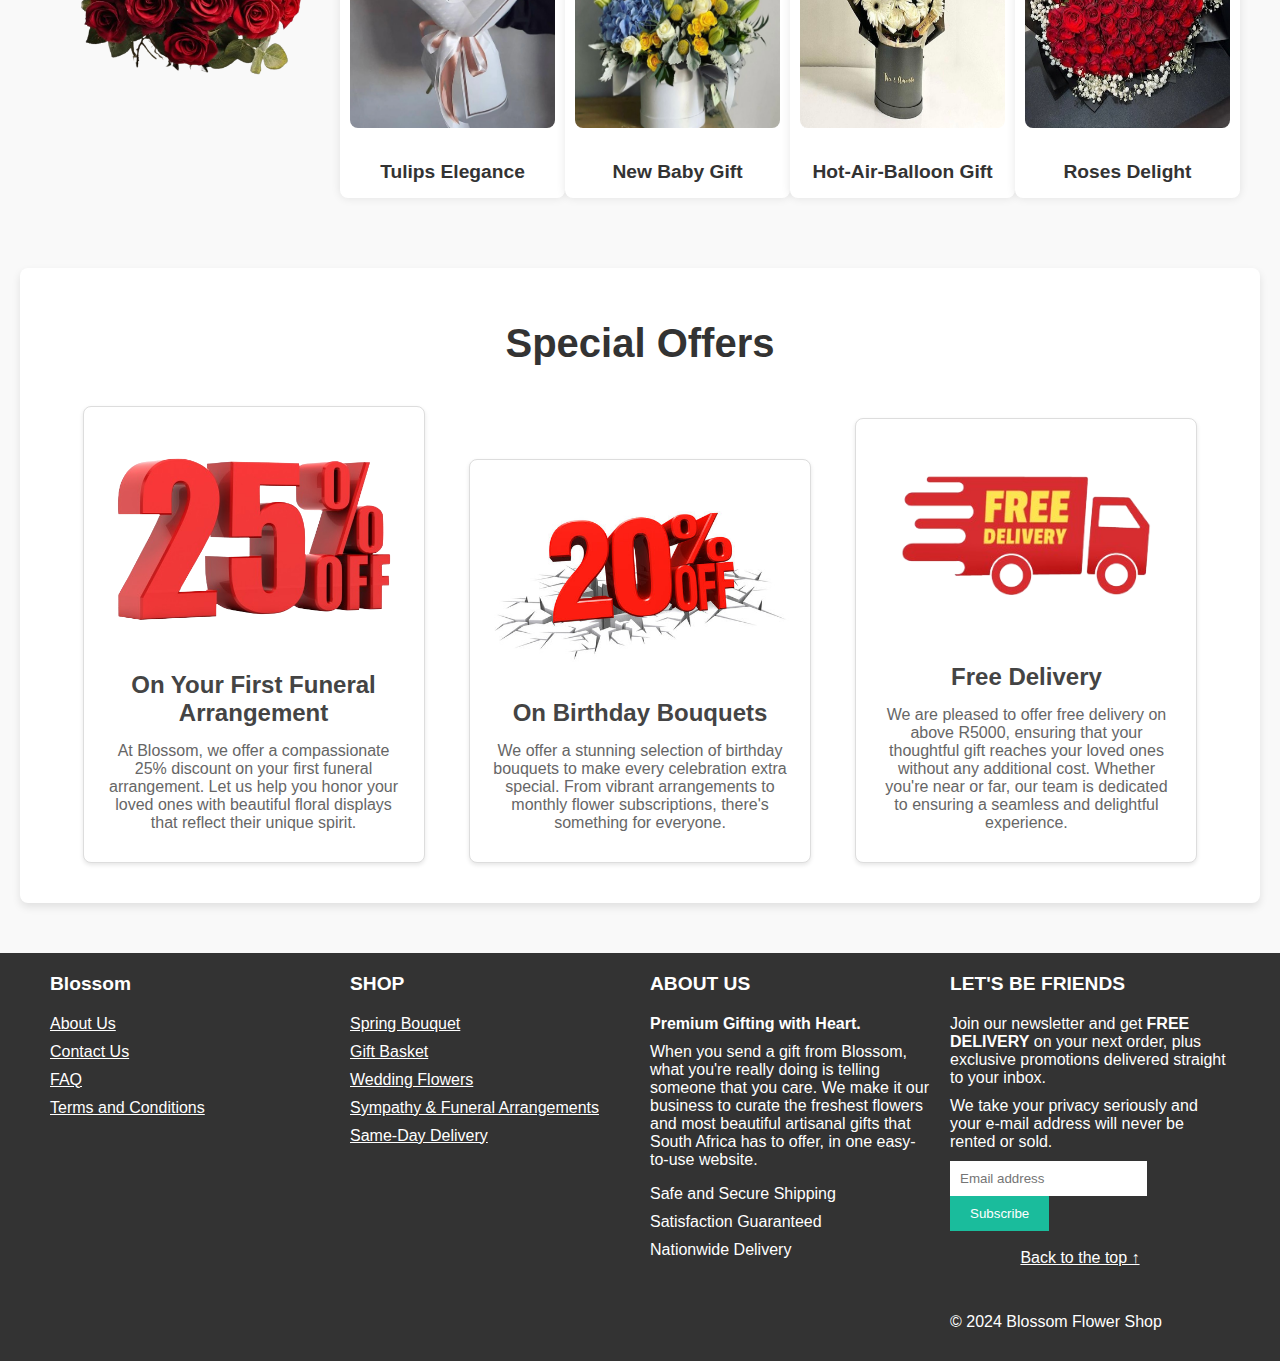
==== commit 6669a185: "edited offers on navbar" ====
--- a/index.html
+++ b/index.html
@@ -21,7 +21,7 @@
             <li><a href="#arrangements">Arrangements</a></li>
             <li><a href="/services.html">Services</a></li>
             <li><a href="/pricing.html">Pricing</a></li>
-            <li><a href="#offers"> Special Offers</a></li>
+            <li><a href="#offers">Offers</a></li>
             <li><a href="/contactus.html">Contact</a></li>
           </ul>
         </nav>
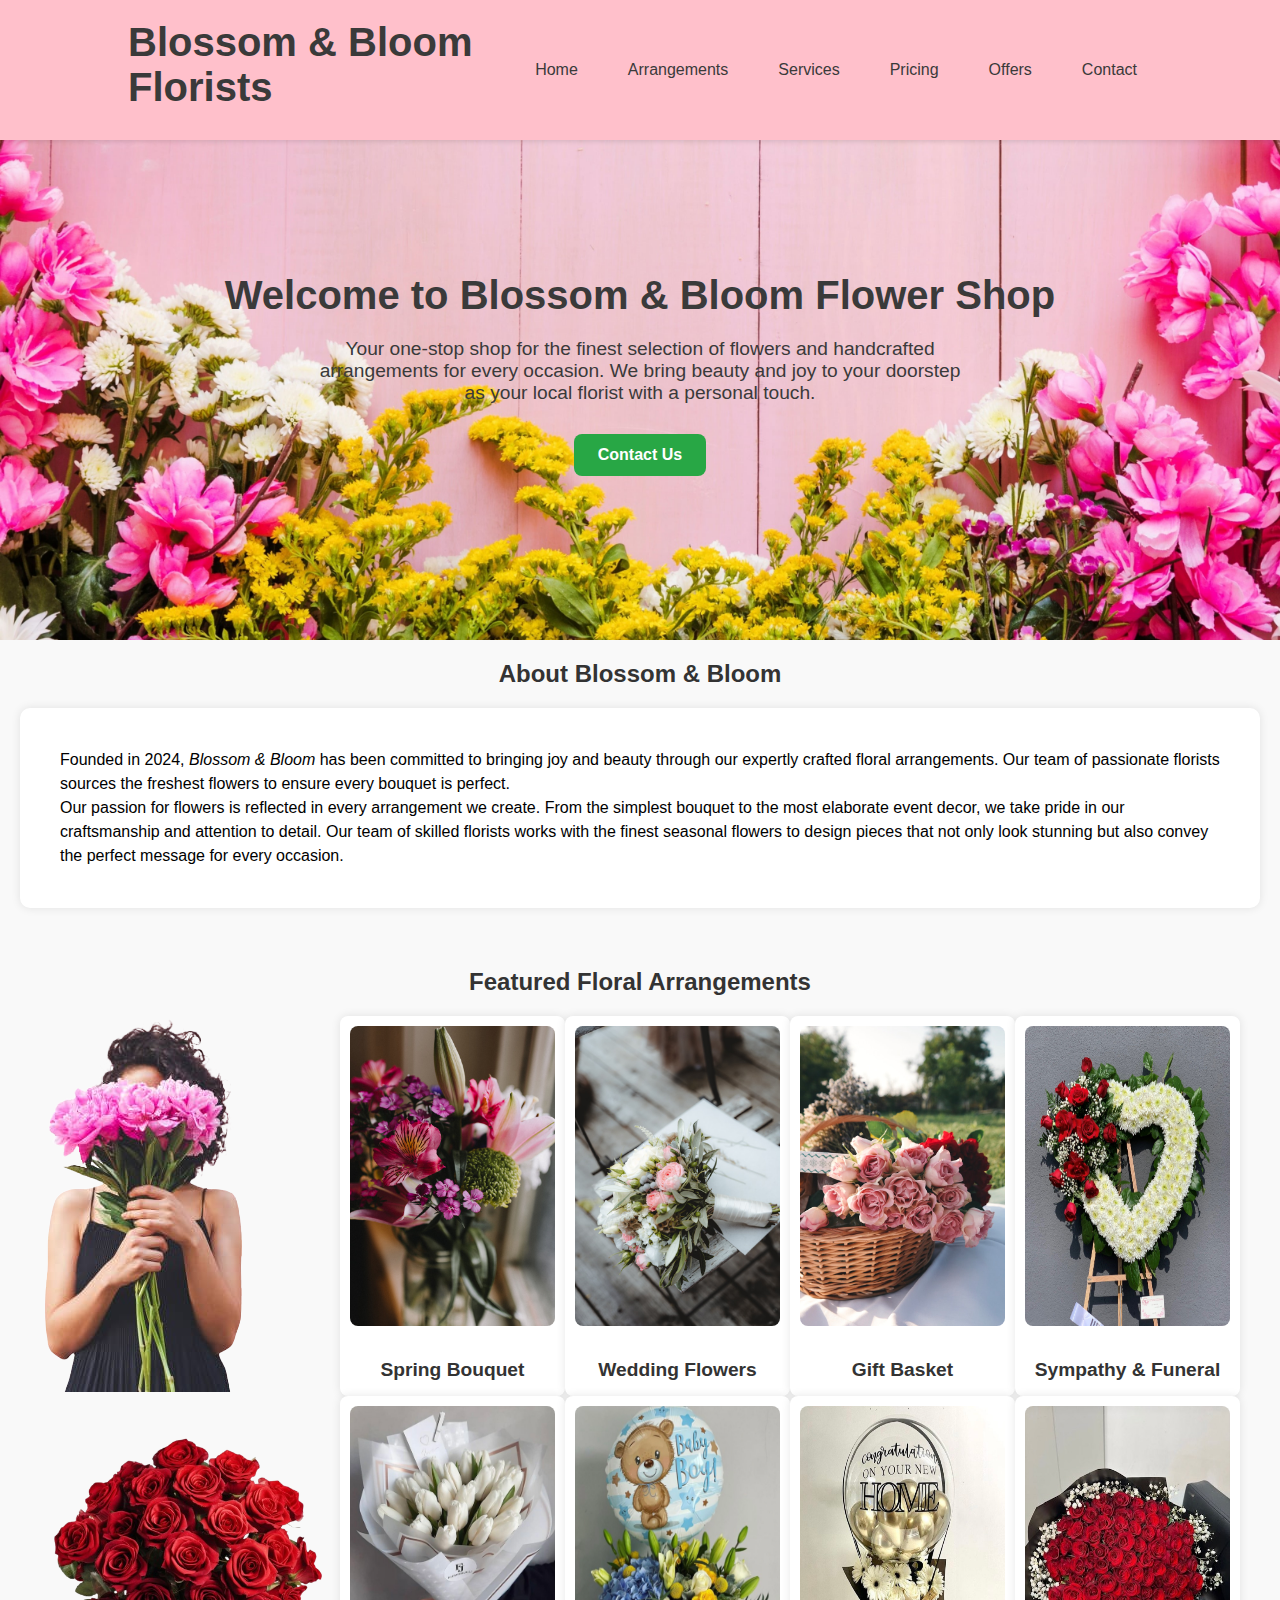
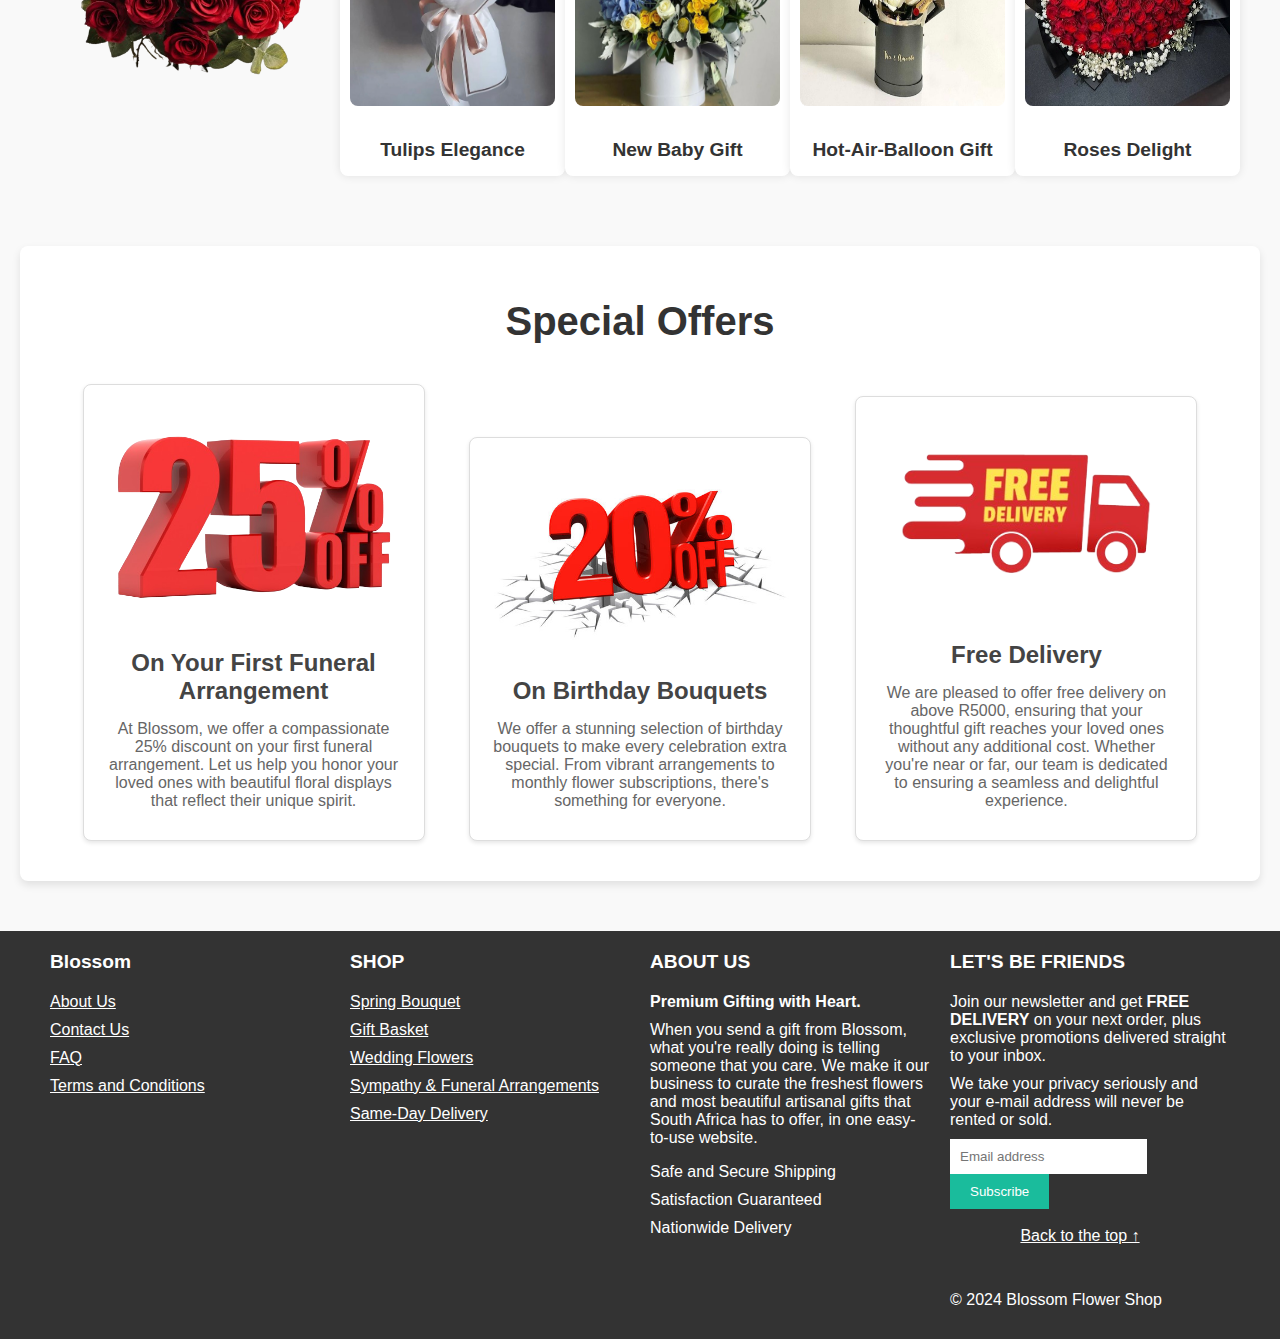
==== commit 79d39909: "Edited funeral arrangement" ====
--- a/index.html
+++ b/index.html
@@ -86,7 +86,7 @@
               </div>
               <div class="arrangement">
                 <img src="images/funeral-arrangement.jpeg" alt="Pastel Mixed Rose" />
-                <h3>Sympathy & Funeral Arrangements</h3>
+                <h3>Sympathy & Funeral</h3>
               </div>
             </div>
             <div class="arrangements">
